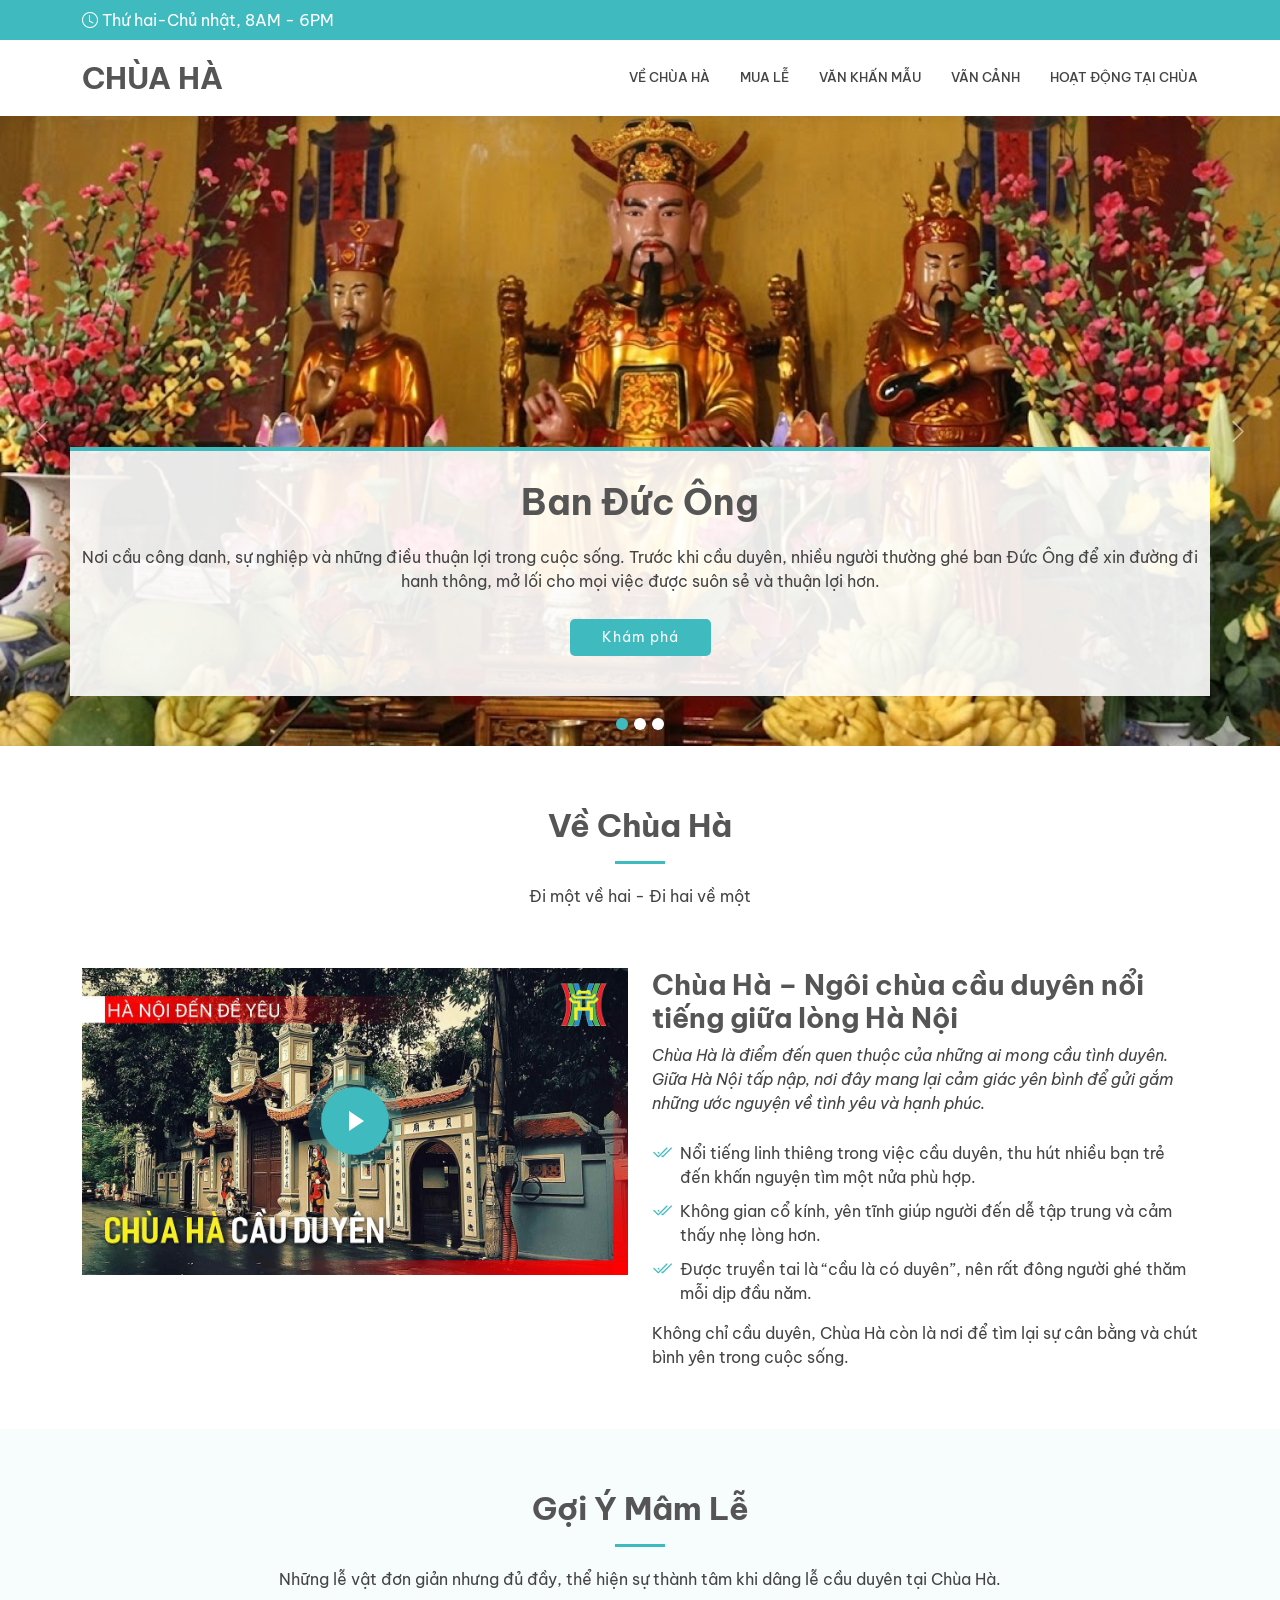
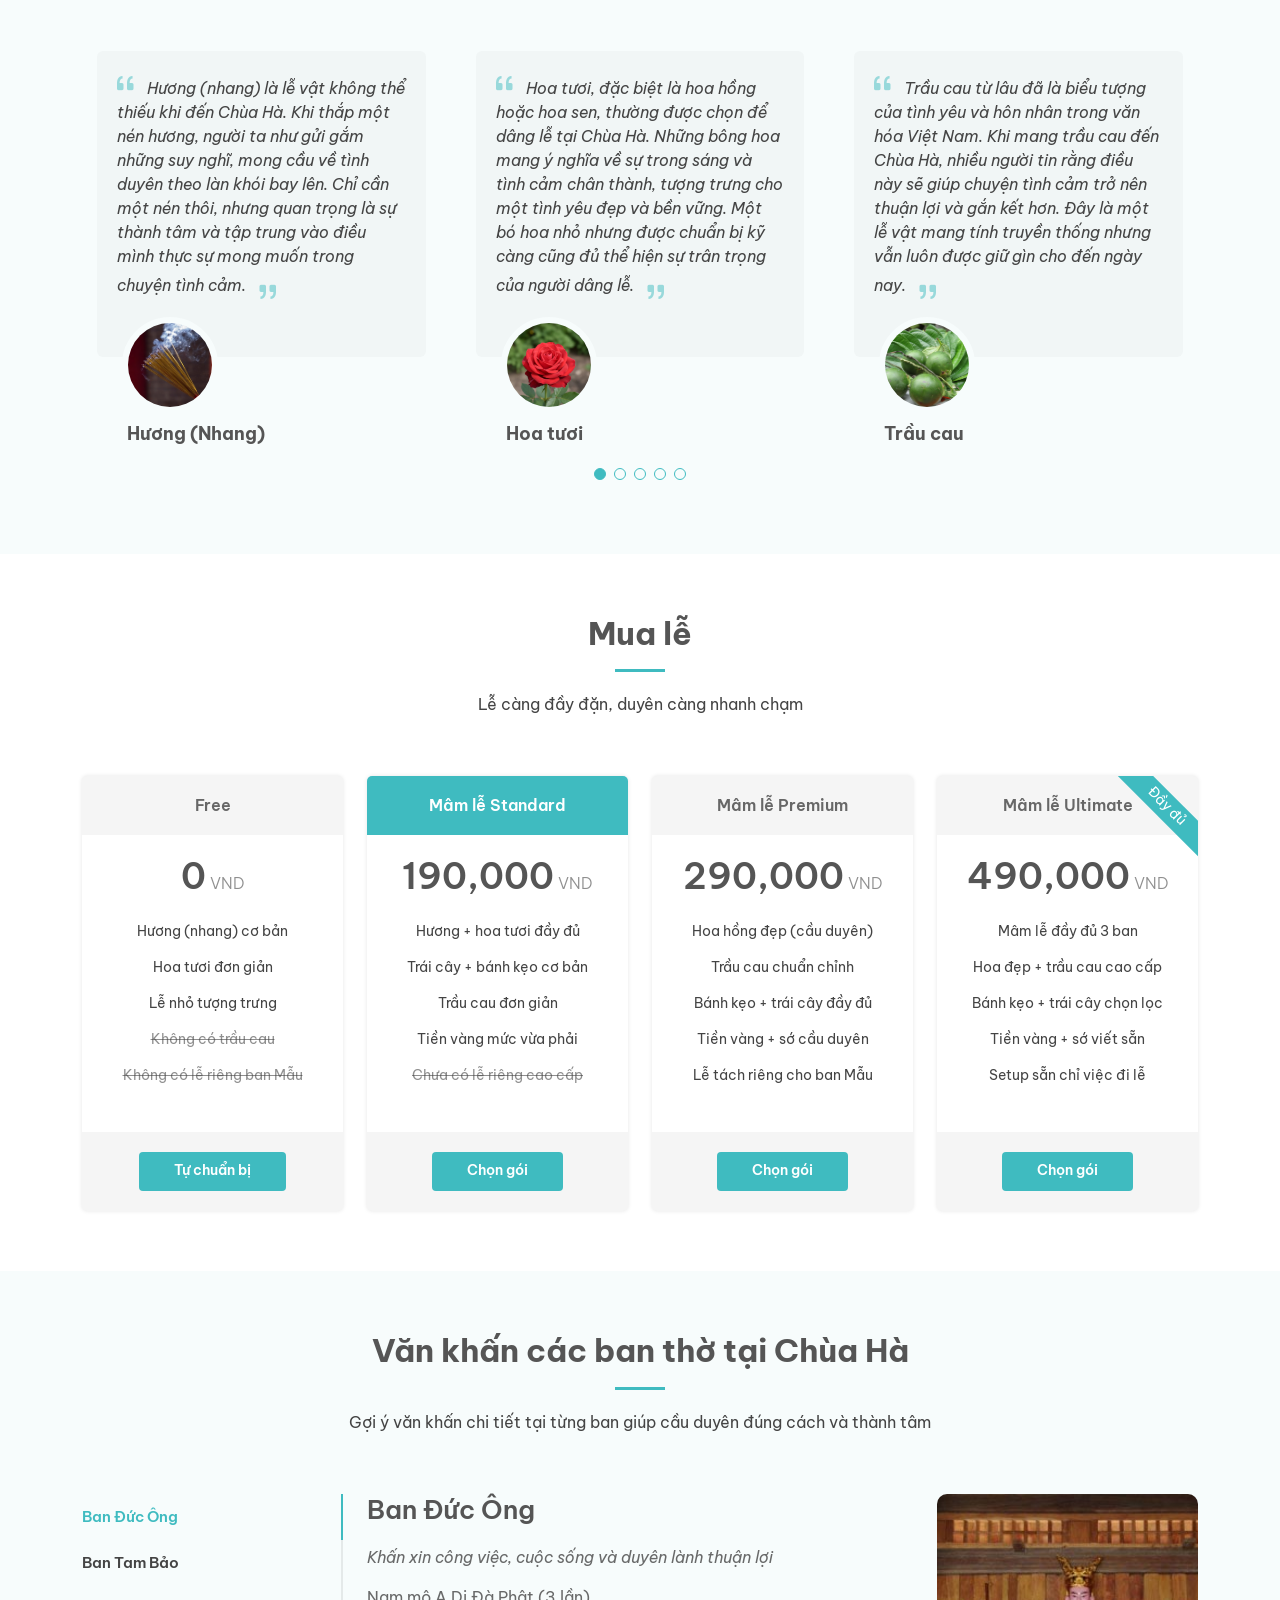
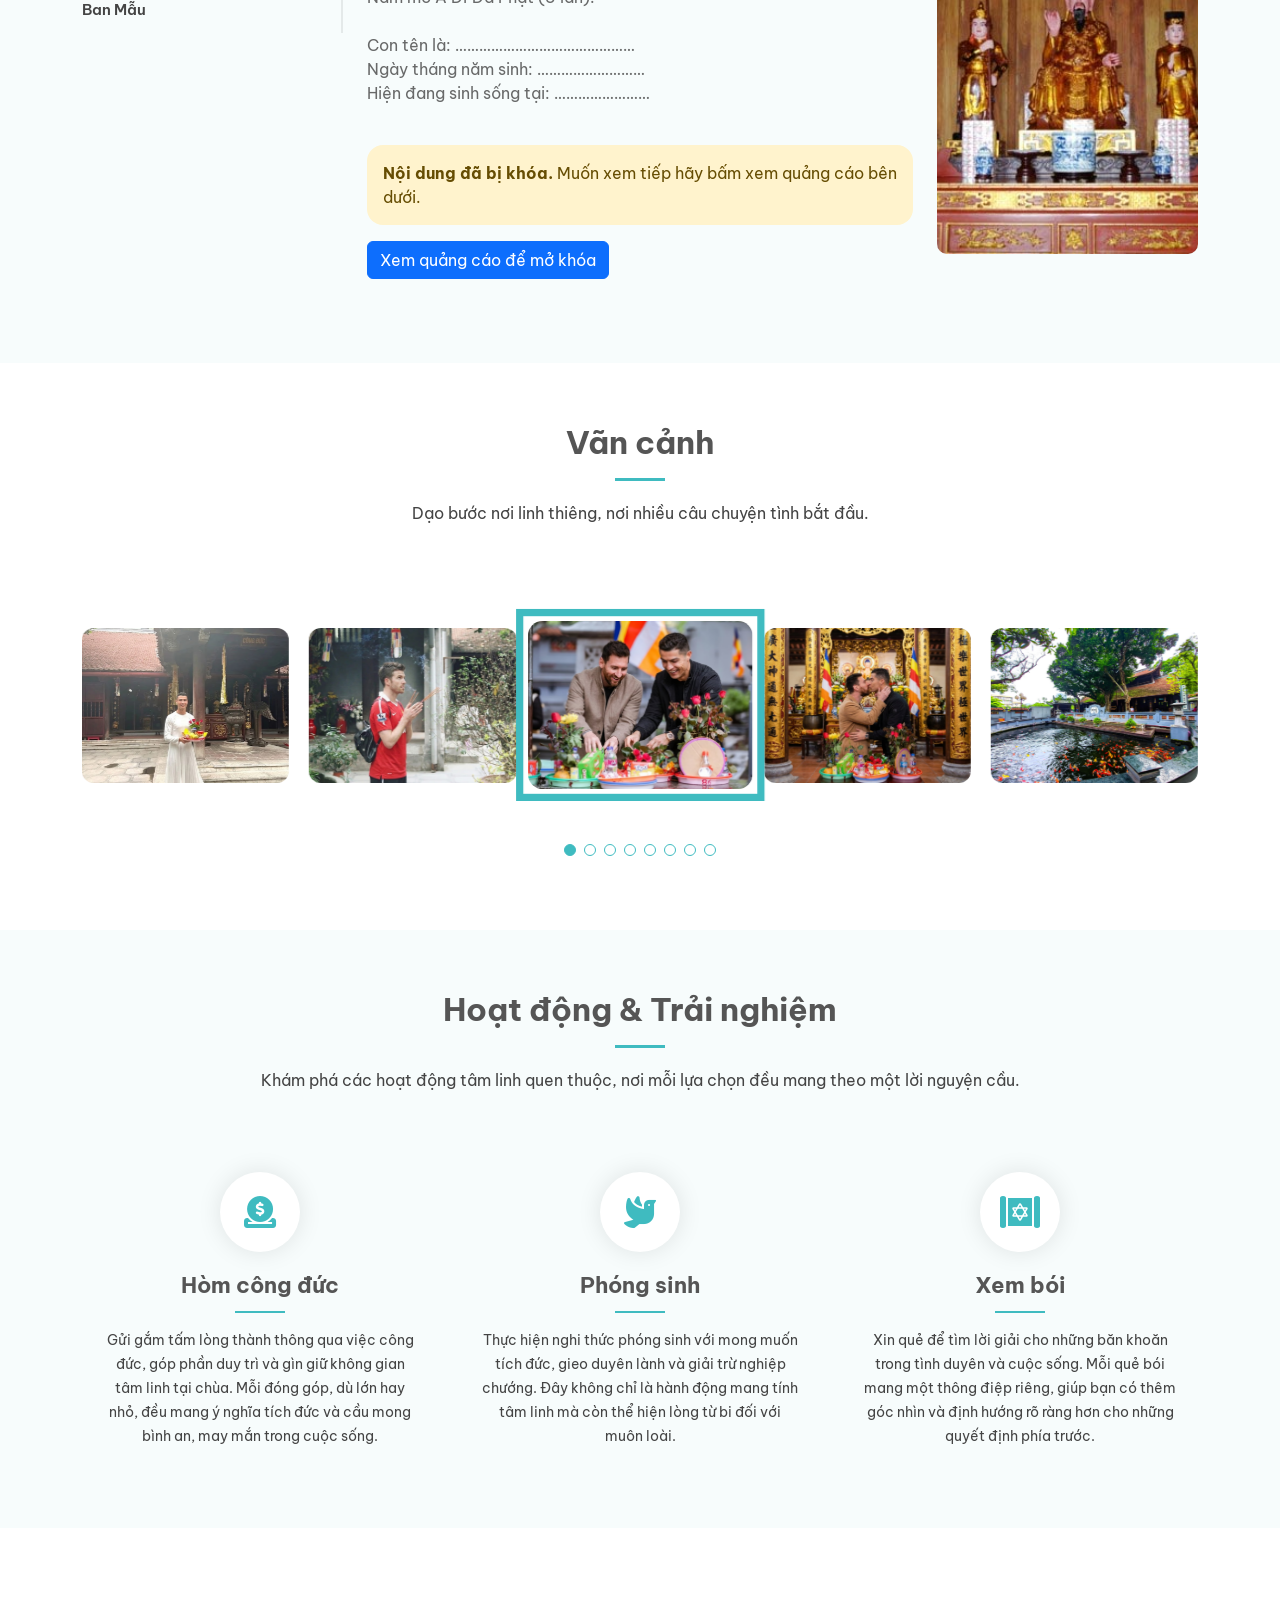
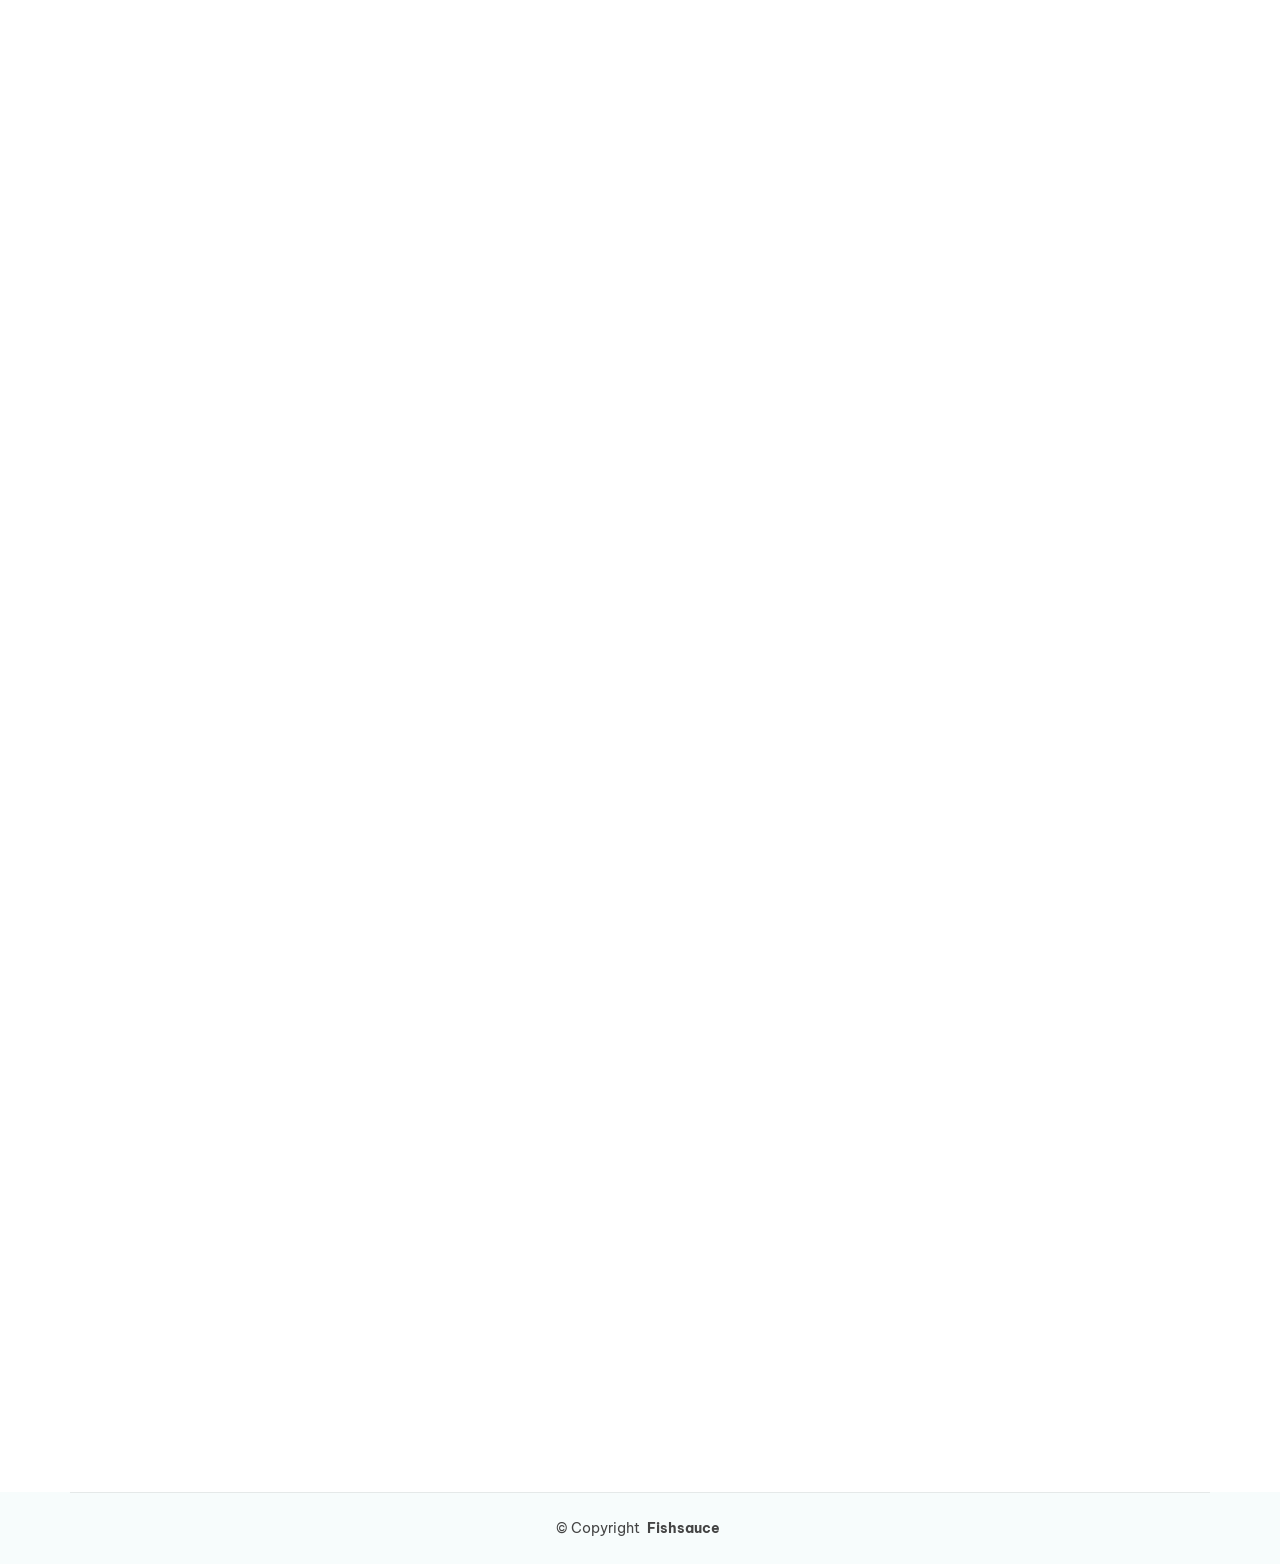
==== pagodas/chua-ha.html @ 92c5b253 "refactor" ====
<!DOCTYPE html>
<html lang="en">

<head>
  <meta charset="utf-8">
  <meta content="width=device-width, initial-scale=1.0" name="viewport">
  <title>Đi lễ chùa Hà</title>
  <meta name="description" content="">
  <meta name="keywords" content="">

  <!-- Favicons -->
  <link href="../assets/img/pagoda.ico" rel="icon">

  <!-- Fonts -->
  <link href="https://fonts.googleapis.com" rel="preconnect">
  <link href="https://fonts.gstatic.com" rel="preconnect" crossorigin>
  <link href="https://fonts.googleapis.com/css2?family=Be+Vietnam+Pro:wght@100;200;300;400;500;600;700;800;900&display=swap" rel="stylesheet">

  <!-- Vendor CSS Files -->
  <link href="assets/vendor/bootstrap/css/bootstrap.min.css" rel="stylesheet">
  <link href="assets/vendor/bootstrap-icons/bootstrap-icons.css" rel="stylesheet">
  <link href="assets/vendor/aos/aos.css" rel="stylesheet">
  <link href="assets/vendor/fontawesome-free/css/all.min.css" rel="stylesheet">
  <link href="assets/vendor/glightbox/css/glightbox.min.css" rel="stylesheet">
  <link href="assets/vendor/swiper/swiper-bundle.min.css" rel="stylesheet">

  <!-- Main CSS File -->
  <link href="assets/css/main.css" rel="stylesheet">
  <link href="assets/css/modal-theme.css" rel="stylesheet">
  <link href="../index/css/loading-button.css" rel="stylesheet">

  <!-- =======================================================
  * Template Name: Medicio
  * Template URL: https://bootstrapmade.com/medicio-free-bootstrap-theme/
  * Updated: Aug 07 2024 with Bootstrap v5.3.3
  * Author: BootstrapMade.com
  * License: https://bootstrapmade.com/license/
  ======================================================== -->
</head>

<body class="index-page">

  <header id="header" class="header sticky-top">

    <div class="topbar d-flex align-items-center">
      <div class="container d-flex justify-content-center justify-content-md-between">
        <div class="d-none d-md-flex align-items-center">
          <i class="bi bi-clock me-1"></i> Thứ hai-Chủ nhật, 8AM - 6PM
        </div>
      </div>
    </div><!-- End Top Bar -->

    <div class="branding d-flex align-items-center">

      <div class="container position-relative d-flex align-items-center justify-content-end">
        <a href="index.html" class="logo d-flex align-items-center me-auto">
          <h1 class="sitename">CHÙA HÀ</h1> 
        </a>

        <nav id="navmenu" class="navmenu">
          <ul>
            <li><a href="#about">Về Chùa Hà</a></li>
            <li><a href="#pricing">Mua lễ</a></li>
            <li><a href="#wish">Văn khấn mẫu</a></li>
            <li><a href="#view">Vãn cảnh</a></li>
            <li><a href="#activity">Hoạt động tại chùa</a></li>
          </ul>
          <i class="mobile-nav-toggle d-xl-none bi bi-list"></i>
        </nav>

      </div>

    </div>

  </header>

  <main class="main">

    <!-- Hero Section -->
    <section id="hero" class="hero section">

      <div id="hero-carousel" class="carousel slide carousel-fade" data-bs-ride="carousel" data-bs-interval="5000">

        <!-- Đức Ông -->
        <div class="carousel-item active">
          <img src="../assets/img/pagodas/index/tho-duc-ong.jpg" alt="Ban Đức Ông">
          <div class="container">
            <h2>Ban Đức Ông</h2>
            <p>Nơi cầu công danh, sự nghiệp và những điều thuận lợi trong cuộc sống. Trước khi cầu duyên, nhiều người thường ghé ban Đức Ông để xin đường đi hanh thông, mở lối cho mọi việc được suôn sẻ và thuận lợi hơn.</p>
            <a href="#about" class="btn-get-started">Khám phá</a>
          </div>
        </div><!-- End Carousel Item -->

        <!-- Tam Bảo -->
        <div class="carousel-item">
          <img src="../assets/img/pagodas/index/tho-tam-bao.jpg" alt="Ban Tam Bảo">
          <div class="container">
            <h2>Ban Tam Bảo</h2>
            <p>Không gian linh thiêng để dâng lễ và cầu bình an. Đây là nơi mỗi người gửi gắm lòng thành, buông bỏ những muộn phiền và tìm lại sự an yên trước khi bước tiếp hành trình cầu duyên.</p>
            <a href="#about" class="btn-get-started">Khám phá</a>
          </div>
        </div><!-- End Carousel Item -->

        <!-- Mẫu -->
        <div class="carousel-item">
          <img src="../assets/img/pagodas/index/tho-thanh-mau.jpg" alt="Ban Thánh Mẫu">
          <div class="container">
            <h2>Ban Mẫu</h2>
            <p>Nơi linh thiêng nhất để cầu tình duyên tại Chùa Hà. Rất nhiều người tìm đến đây với mong muốn gặp được nhân duyên phù hợp, giữ gìn tình cảm bền chặt và sớm tìm được người đồng hành trong cuộc sống.</p>
            <a href="#pricing" class="btn-get-started">Cầu duyên ngay</a>
          </div>
        </div><!-- End Carousel Item -->

        <a class="carousel-control-prev" href="#hero-carousel" role="button" data-bs-slide="prev">
          <span class="carousel-control-prev-icon bi bi-chevron-left" aria-hidden="true"></span>
        </a>

        <a class="carousel-control-next" href="#hero-carousel" role="button" data-bs-slide="next">
          <span class="carousel-control-next-icon bi bi-chevron-right" aria-hidden="true"></span>
        </a>

        <ol class="carousel-indicators"></ol>

      </div>

    </section><!-- /Hero Section -->

    <!-- About Section -->
    <section id="about" class="about section">

      <!-- Section Title -->
      <div class="container section-title" data-aos="fade-up">
        <h2>Về Chùa Hà<br></h2>
        <p>Đi một về hai - Đi hai về một</p>
      </div><!-- End Section Title -->

      <div class="container">

        <div class="row gy-4">
          <div class="col-lg-6 position-relative align-self-start" data-aos="fade-up" data-aos-delay="100">
            <img src="../assets/img/pagodas/chua-ha/chua-ha-about.jpg" class="img-fluid" alt="Chùa Hà cầu duyên">
            <a href="https://www.youtube.com/watch?v=HOrgjq_OmYA" class="glightbox pulsating-play-btn"></a>
          </div>
          <div class="col-lg-6 content" data-aos="fade-up" data-aos-delay="200">
            <h3>Chùa Hà – Ngôi chùa cầu duyên nổi tiếng giữa lòng Hà Nội</h3>
            <p class="fst-italic">
              Chùa Hà là điểm đến quen thuộc của những ai mong cầu tình duyên. Giữa Hà Nội tấp nập, nơi đây mang lại cảm giác yên bình để gửi gắm những ước nguyện về tình yêu và hạnh phúc.
            </p>
            <ul>
              <li><i class="bi bi-check2-all"></i> <span>Nổi tiếng linh thiêng trong việc cầu duyên, thu hút nhiều bạn trẻ đến khấn nguyện tìm một nửa phù hợp.</span></li>
              <li><i class="bi bi-check2-all"></i> <span>Không gian cổ kính, yên tĩnh giúp người đến dễ tập trung và cảm thấy nhẹ lòng hơn.</span></li>
              <li><i class="bi bi-check2-all"></i> <span>Được truyền tai là “cầu là có duyên”, nên rất đông người ghé thăm mỗi dịp đầu năm.</span></li>
            </ul>
            <p>
              Không chỉ cầu duyên, Chùa Hà còn là nơi để tìm lại sự cân bằng và chút bình yên trong cuộc sống.
            </p>
          </div>
        </div>

      </div>

    </section><!-- /About Section -->

    <!-- Suggested Section -->
    <section id="suggested" class="suggested section light-background">

      <!-- Section Title -->
      <div class="container section-title" data-aos="fade-up">
        <h2>Gợi Ý Mâm Lễ</h2>
        <p>Những lễ vật đơn giản nhưng đủ đầy, thể hiện sự thành tâm khi dâng lễ cầu duyên tại Chùa Hà.</p>
      </div><!-- End Section Title -->
      <div class="container" data-aos="fade-up" data-aos-delay="100">

        <div class="swiper init-swiper" data-speed="600" data-delay="5000" data-breakpoints="{ &quot;320&quot;: { &quot;slidesPerView&quot;: 1, &quot;spaceBetween&quot;: 40 }, &quot;1200&quot;: { &quot;slidesPerView&quot;: 3, &quot;spaceBetween&quot;: 40 } }">
          <script type="application/json" class="swiper-config">
            {
              "loop": true,
              "speed": 600,
              "autoplay": {
                "delay": 5000
              },
              "slidesPerView": "auto",
              "pagination": {
                "el": ".swiper-pagination",
                "type": "bullets",
                "clickable": true
              },
              "breakpoints": {
                "320": {
                  "slidesPerView": 1,
                  "spaceBetween": 40
                },
                "1200": {
                  "slidesPerView": 3,
                  "spaceBetween": 20
                }
              }
            }
          </script>
          <div class="swiper-wrapper">

            <div class="swiper-slide">
              <div class="suggested-item">
                <p>
                  <i class="bi bi-quote quote-icon-left"></i>
                  <span>Hương (nhang) là lễ vật không thể thiếu khi đến Chùa Hà. Khi thắp một nén hương, người ta như gửi gắm những suy nghĩ, mong cầu về tình duyên theo làn khói bay lên. Chỉ cần một nén thôi, nhưng quan trọng là sự thành tâm và tập trung vào điều mình thực sự mong muốn trong chuyện tình cảm.</span>
                  <i class="bi bi-quote quote-icon-right"></i>
                </p>
                <img src="../assets/img/pagodas/suggested/huong.jpg" class="suggested-img" alt="Hương nhang">
                <h3>Hương (Nhang)</h3>
              </div>
            </div>

            <div class="swiper-slide">
              <div class="suggested-item">
                <p>
                  <i class="bi bi-quote quote-icon-left"></i>
                  <span>Hoa tươi, đặc biệt là hoa hồng hoặc hoa sen, thường được chọn để dâng lễ tại Chùa Hà. Những bông hoa mang ý nghĩa về sự trong sáng và tình cảm chân thành, tượng trưng cho một tình yêu đẹp và bền vững. Một bó hoa nhỏ nhưng được chuẩn bị kỹ càng cũng đủ thể hiện sự trân trọng của người dâng lễ.</span>
                  <i class="bi bi-quote quote-icon-right"></i>
                </p>
                <img src="../assets/img/pagodas/suggested/hoa-hong.jpg" class="suggested-img" alt="Hoa tươi dâng lễ">
                <h3>Hoa tươi</h3>
              </div>
            </div>

            <div class="swiper-slide">
              <div class="suggested-item">
                <p>
                  <i class="bi bi-quote quote-icon-left"></i>
                  <span>Trầu cau từ lâu đã là biểu tượng của tình yêu và hôn nhân trong văn hóa Việt Nam. Khi mang trầu cau đến Chùa Hà, nhiều người tin rằng điều này sẽ giúp chuyện tình cảm trở nên thuận lợi và gắn kết hơn. Đây là một lễ vật mang tính truyền thống nhưng vẫn luôn được giữ gìn cho đến ngày nay.</span>
                  <i class="bi bi-quote quote-icon-right"></i>
                </p>
                <img src="../assets/img/pagodas/suggested/trau-cau.jpg" class="suggested-img" alt="Trầu cau dâng lễ">
                <h3>Trầu cau</h3>
              </div>
            </div>

            <div class="swiper-slide">
              <div class="suggested-item">
                <p>
                  <i class="bi bi-quote quote-icon-left"></i>
                  <span>Bánh kẹo hoặc lễ ngọt thường được chuẩn bị với ý nghĩa mang lại sự ngọt ngào trong tình yêu. Những món đơn giản như kẹo, bánh nhỏ hay đồ ngọt không chỉ dễ chuẩn bị mà còn thể hiện mong muốn về một mối quan hệ êm đềm, vui vẻ và ít trắc trở hơn trong tương lai.</span>
                  <i class="bi bi-quote quote-icon-right"></i>
                </p>
                <img src="../assets/img/pagodas/suggested/banh-keo.jpg" class="suggested-img" alt="Bánh kẹo dâng lễ">
                <h3>Bánh kẹo</h3>
              </div>
            </div>

            <div class="swiper-slide">
              <div class="suggested-item">
                <p>
                  <i class="bi bi-quote quote-icon-left"></i>
                  <span>Tiền vàng (vàng mã) là lễ vật mang tính nghi thức trong các dịp dâng lễ. Khi dâng tại Chùa Hà, nhiều người tin rằng đây là cách thể hiện sự đầy đủ và chu đáo, giúp lời cầu duyên trở nên trọn vẹn hơn. Tuy không cần quá nhiều, nhưng chuẩn bị một chút vẫn được xem là hợp lý.</span>
                  <i class="bi bi-quote quote-icon-right"></i>
                </p>
                <img src="../assets/img/pagodas/suggested/tien-vang.jpg" class="suggested-img" alt="Tiền vàng dâng lễ">
                <h3>Tiền vàng</h3>
              </div>
            </div>

          </div>
          <div class="swiper-pagination"></div>
        </div>

      </div>

    </section><!-- /Suggested Section -->

    <!-- Pricing Section -->
    <section id="pricing" class="pricing section">

      <!-- Section Title -->
      <div class="container section-title" data-aos="fade-up">
        <h2>Mua lễ</h2>
        <p>Lễ càng đầy đặn, duyên càng nhanh chạm</p>
      </div><!-- End Section Title -->

      <div class="container">

        <div class="row gy-3">

          <!-- Free -->
          <div class="col-xl-3 col-lg-6" data-aos="fade-up" data-aos-delay="100">
            <div class="pricing-item">
              <h3>Free</h3>
              <h4><sup></sup>0<span> VND</span></h4>
              <ul>
                <li>Hương (nhang) cơ bản</li>
                <li>Hoa tươi đơn giản</li>
                <li>Lễ nhỏ tượng trưng</li>
                <li class="na">Không có trầu cau</li>
                <li class="na">Không có lễ riêng ban Mẫu</li>
              </ul>
              <div class="btn-wrap">
                <a href="#" class="btn-buy js-package-btn" data-package="free" data-package-label="Free" data-qr-image="" data-start-link="../pray/pray.html">Tự chuẩn bị</a>
              </div>
            </div>
          </div><!-- End Pricing Item -->

          <!-- Standard -->
          <div class="col-xl-3 col-lg-6" data-aos="fade-up" data-aos-delay="200">
            <div class="pricing-item featured">
              <h3>Mâm lễ Standard</h3>
              <h4><sup></sup>190,000<span> VND</span></h4>
              <ul>
                <li>Hương + hoa tươi đầy đủ</li>
                <li>Trái cây + bánh kẹo cơ bản</li>
                <li>Trầu cau đơn giản</li>
                <li>Tiền vàng mức vừa phải</li>
                <li class="na">Chưa có lễ riêng cao cấp</li>
              </ul>
              <div class="btn-wrap">
                <a href="#" class="btn-buy js-package-btn" data-package="standard" data-package-label="Mâm lễ Standard" data-qr-image="../assets/img/qr/package/standard-package.png" data-start-link="../pray/pray.html">Chọn gói</a>
              </div>
            </div>
          </div><!-- End Pricing Item -->

          <!-- Premium -->
          <div class="col-xl-3 col-lg-6" data-aos="fade-up" data-aos-delay="400">
            <div class="pricing-item">
              <h3>Mâm lễ Premium</h3>
              <h4><sup></sup>290,000<span> VND</span></h4>
              <ul>
                <li>Hoa hồng đẹp (cầu duyên)</li>
                <li>Trầu cau chuẩn chỉnh</li>
                <li>Bánh kẹo + trái cây đầy đủ</li>
                <li>Tiền vàng + sớ cầu duyên</li>
                <li>Lễ tách riêng cho ban Mẫu</li>
              </ul>
              <div class="btn-wrap">
                <a href="#" class="btn-buy js-package-btn" data-package="premium" data-package-label="Mâm lễ Premium" data-qr-image="../assets/img/qr/package/premium-package.png" data-start-link="../pray/pray.html">Chọn gói</a>
              </div>
            </div>
          </div><!-- End Pricing Item -->

          <!-- Ultimate -->
          <div class="col-xl-3 col-lg-6" data-aos="fade-up" data-aos-delay="400">
            <div class="pricing-item">
              <span class="advanced">Đầy đủ</span>
              <h3>Mâm lễ Ultimate</h3>
              <h4><sup></sup>490,000<span> VND</span></h4>
              <ul>
                <li>Mâm lễ đầy đủ 3 ban</li>
                <li>Hoa đẹp + trầu cau cao cấp</li>
                <li>Bánh kẹo + trái cây chọn lọc</li>
                <li>Tiền vàng + sớ viết sẵn</li>
                <li>Setup sẵn chỉ việc đi lễ</li>
              </ul>
              <div class="btn-wrap">
                <a href="#" class="btn-buy js-package-btn" data-package="ultimate" data-package-label="Mâm lễ Ultimate" data-qr-image="../assets/img/qr/package/ultimate-package.png" data-start-link="../pray/pray.html">Chọn gói</a>
              </div>
            </div>
          </div><!-- End Pricing Item -->

        </div>

      </div>

    </section><!-- /Pricing Section -->

    <!-- Wish Section -->
    <section id="wish" class="wish section light-background">

    <div class="container section-title" data-aos="fade-up">
      <h2>Văn khấn các ban thờ tại Chùa Hà</h2>
      <p>Gợi ý văn khấn chi tiết tại từng ban giúp cầu duyên đúng cách và thành tâm</p>
    </div>
    <div class="container" data-aos="fade-up" data-aos-delay="100">

      <div class="row">
        <div class="col-lg-3">
          <ul class="nav wish-nav flex-column">
            <li class="nav-item">
              <a class="nav-link active show" data-bs-toggle="tab" href="#tabs-tab-2">Ban Đức Ông</a>
            </li>
            <li class="nav-item">
              <a class="nav-link" data-bs-toggle="tab" href="#tabs-tab-1">Ban Tam Bảo</a>
            </li>
            <li class="nav-item">
              <a class="nav-link" data-bs-toggle="tab" href="#tabs-tab-3">Ban Mẫu</a>
            </li>
          </ul>
        </div>

        <div class="col-lg-9 mt-4 mt-lg-0">
          <div class="tab-content">

            <!-- Ban Tam Bảo -->
            <div class="tab-pane" id="tabs-tab-1">
              <div class="row">
                <div class="col-lg-8 details order-2 order-lg-1">
                  <h3>Ban Tam Bảo (Ban Phật)</h3>
                  <p class="fst-italic">Khấn cầu bình an, thanh tịnh trước khi cầu duyên</p>
                  <p>
                    Nam mô A Di Đà Phật (3 lần).<br><br>
                    Con tên là: ………………………………………<br>
                    Ngày tháng năm sinh: ………………………<br>
                    Hiện đang sinh sống tại: ……………………<br><br>
                  </p>

                  <div id="wish-lock-alert-tam-bao" class="alert alert-warning border-0 rounded-4 mb-3">
                    <strong>Nội dung đã bị khóa.</strong> Muốn xem tiếp hãy bấm xem quảng cáo bên dưới.
                  </div>

                  <button type="button" class="btn btn-primary mb-4 js-wish-ad-btn" data-wish-target="wish-content-tam-bao" data-wish-video="../assets/ads/ad-tam-bao.mp4">
                    Xem quảng cáo để mở khóa
                  </button>

                  <div id="wish-content-tam-bao" class="d-none">
                    <p>
                    Hôm nay con đến trước cửa Phật, thành tâm dâng hương hoa lễ vật, cúi xin chư Phật mười phương,
                    chư vị Bồ Tát chứng giám lòng thành. Con xin được sám hối những lỗi lầm trong quá khứ,
                    những điều chưa đúng trong suy nghĩ và hành động.<br><br>

                    Cúi xin các Ngài phù hộ độ trì cho con và gia đình được bình an, mạnh khỏe,
                    tâm trí an yên, cuộc sống thuận hòa. Xin cho con buông bỏ được những muộn phiền,
                    giữ được tâm sáng, lòng thiện để đón nhận những điều tốt đẹp trong cuộc sống và nhân duyên.
                  </p>
                  </div>
                </div>
                <div class="col-lg-4 text-center order-1 order-lg-2">
                  <img src="../assets/img/pagodas/chua-ha/department/ban-tam-bao.jpg" alt="Ban Tam Bảo" class="img-fluid">
                </div>
              </div>
            </div>

            <!-- Ban Đức Ông -->
            <div class="tab-pane active show" id="tabs-tab-2">
              <div class="row">
                <div class="col-lg-8 details order-2 order-lg-1">
                  <h3>Ban Đức Ông</h3>
                  <p class="fst-italic">Khấn xin công việc, cuộc sống và duyên lành thuận lợi</p>
                  <p>
                    Nam mô A Di Đà Phật (3 lần).<br><br>
                    Con tên là: ………………………………………<br>
                    Ngày tháng năm sinh: ………………………<br>
                    Hiện đang sinh sống tại: ……………………<br><br>
                  </p>

                  <div id="wish-lock-alert-duc-ong" class="alert alert-warning border-0 rounded-4 mb-3">
                    <strong>Nội dung đã bị khóa.</strong> Muốn xem tiếp hãy bấm xem quảng cáo bên dưới.
                  </div>

                  <button type="button" class="btn btn-primary mb-4 js-wish-ad-btn" data-wish-target="wish-content-duc-ong" data-wish-video="../assets/ads/ad-duc-ong.mp4">
                    Xem quảng cáo để mở khóa
                  </button>

                  <div id="wish-content-duc-ong" class="d-none">
                    <p>
                    Hôm nay con thành tâm dâng lễ trước Đức Ông và chư vị hộ pháp,
                    kính xin các Ngài chứng giám. Con cúi xin được phù hộ độ trì cho công việc hanh thông,
                    cuộc sống ổn định, mọi việc được thuận buồm xuôi gió.<br><br>

                    Nếu con còn gặp những trắc trở trong đường đời và tình cảm,
                    cúi xin các Ngài soi đường chỉ lối, giúp con gặp được những người tốt,
                    những mối nhân duyên lành, tránh xa điều xấu, để cuộc sống và tình duyên được suôn sẻ hơn.
                  </p>
                  </div>
                </div>
                <div class="col-lg-4 text-center order-1 order-lg-2">
                  <img src="../assets/img/pagodas/chua-ha/department/ban-duc-ong.jpg" alt="Ban Đức Ông" class="img-fluid">
                </div>
              </div>
            </div>

            <!-- Ban Mẫu -->
            <div class="tab-pane" id="tabs-tab-3">
              <div class="row">
                <div class="col-lg-8 details order-2 order-lg-1">
                  <h3>Ban Mẫu (Cầu duyên)</h3>
                  <p class="fst-italic">Nơi cầu tình duyên linh thiêng nhất tại Chùa Hà</p>
                  <p>
                    Nam mô A Di Đà Phật (3 lần).<br><br>
                    Con tên là: ………………………………………<br>
                    Ngày tháng năm sinh: ………………………<br>
                    Hiện đang sinh sống tại: ……………………<br><br>
                  </p>

                  <div id="wish-lock-alert-thanh-mau" class="alert alert-warning border-0 rounded-4 mb-3">
                    <strong>Nội dung đã bị khóa.</strong> Muốn xem tiếp hãy bấm xem quảng cáo bên dưới.
                  </div>

                  <button type="button" class="btn btn-primary mb-4 js-wish-ad-btn" data-wish-target="wish-content-thanh-mau" data-wish-video="../assets/ads/ad-thanh-mau.mp4">
                    Xem quảng cáo để mở khóa
                  </button>

                  <div id="wish-content-thanh-mau" class="d-none">
                    <p>
                    Hôm nay con đến trước ban Thánh Mẫu, thành tâm dâng lễ,
                    cúi xin các Ngài chứng giám lòng thành của con. Con cầu xin cho đường tình duyên của con được thuận lợi.<br><br>

                    Nếu con chưa gặp được người phù hợp, xin cho con sớm gặp được người có thể đồng hành,
                    yêu thương và thấu hiểu nhau. Nếu con đã có người trong lòng,
                    xin cho tình cảm được bền chặt, tránh những hiểu lầm và thử thách không đáng có.<br><br>

                    Con xin hứa sẽ sống chân thành, biết trân trọng tình cảm,
                    và giữ gìn những gì mình có. Cúi xin Thánh Mẫu phù hộ độ trì cho con đạt được ước nguyện.<br><br>

                    Nam mô A Di Đà Phật (3 lần).
                  </p>
                  </div>
                </div>
                <div class="col-lg-4 text-center order-1 order-lg-2">
                  <img src="../assets/img/pagodas/chua-ha/department/ban-thanh-mau.jpg" alt="Ban Thánh Mẫu" class="img-fluid">
                </div>
              </div>
            </div>

          </div>
        </div>
      </div>

    </div>

    </section><!-- /Wish Section -->

    <!-- View Section -->
    <section id="view" class="view section">

      <!-- Section Title -->
      <div class="container section-title" data-aos="fade-up">
        <h2>Vãn cảnh</h2>
        <p>Dạo bước nơi linh thiêng, nơi nhiều câu chuyện tình bắt đầu.</p>
      </div><!-- End Section Title -->

      <div class="container" data-aos="fade-up" data-aos-delay="100">

        <div class="swiper init-swiper">
          <script type="application/json" class="swiper-config">
            {
              "loop": true,
              "speed": 600,
              "autoplay": {
                "delay": 5000
              },
              "slidesPerView": "auto",
              "centeredSlides": true,
              "pagination": {
                "el": ".swiper-pagination",
                "type": "bullets",
                "clickable": true
              },
              "breakpoints": {
                "320": {
                  "slidesPerView": 1,
                  "spaceBetween": 0
                },
                "768": {
                  "slidesPerView": 3,
                  "spaceBetween": 20
                },
                "1200": {
                  "slidesPerView": 5,
                  "spaceBetween": 20
                }
              }
            }
          </script>
          <div class="swiper-wrapper align-items-center">
            <div class="swiper-slide"><a class="glightbox" data-gallery="images-gallery" href="../assets/img/pagodas/chua-ha/view/view-1.jpg"><img src="../assets/img/pagodas/chua-ha/view/view-1.jpg" class="img-fluid" alt="Vãn cảnh Chùa Hà 1"></a></div>
            <div class="swiper-slide"><a class="glightbox" data-gallery="images-gallery" href="../assets/img/pagodas/chua-ha/view/view-2.jpg"><img src="../assets/img/pagodas/chua-ha/view/view-2.jpg" class="img-fluid" alt="Vãn cảnh Chùa Hà 2"></a></div>
            <div class="swiper-slide"><a class="glightbox" data-gallery="images-gallery" href="../assets/img/pagodas/chua-ha/view/view-3.jpg"><img src="../assets/img/pagodas/chua-ha/view/view-3.jpg" class="img-fluid" alt="Vãn cảnh Chùa Hà 3"></a></div>
            <div class="swiper-slide"><a class="glightbox" data-gallery="images-gallery" href="../assets/img/pagodas/chua-ha/view/view-4.jpg"><img src="../assets/img/pagodas/chua-ha/view/view-4.jpg" class="img-fluid" alt="Vãn cảnh Chùa Hà 4"></a></div>
            <div class="swiper-slide"><a class="glightbox" data-gallery="images-gallery" href="../assets/img/pagodas/chua-ha/view/view-5.jpg"><img src="../assets/img/pagodas/chua-ha/view/view-5.jpg" class="img-fluid" alt="Vãn cảnh Chùa Hà 5"></a></div>
            <div class="swiper-slide"><a class="glightbox" data-gallery="images-gallery" href="../assets/img/pagodas/chua-ha/view/view-6.jpg"><img src="../assets/img/pagodas/chua-ha/view/view-6.jpg" class="img-fluid" alt="Vãn cảnh Chùa Hà 6"></a></div>
            <div class="swiper-slide"><a class="glightbox" data-gallery="images-gallery" href="../assets/img/pagodas/chua-ha/view/view-7.jpg"><img src="../assets/img/pagodas/chua-ha/view/view-7.jpg" class="img-fluid" alt="Vãn cảnh Chùa Hà 7"></a></div>
            <div class="swiper-slide"><a class="glightbox" data-gallery="images-gallery" href="../assets/img/pagodas/chua-ha/view/view-8.jpg"><img src="../assets/img/pagodas/chua-ha/view/view-8.jpg" class="img-fluid" alt="Vãn cảnh Chùa Hà 8"></a></div>
          </div>
          <div class="swiper-pagination"></div>
        </div>

      </div>

    </section> <!-- /View Section -->

    <!-- Activity Section -->
    <section id="activity" class="activity section light-background">

      <!-- Section Title -->
      <div class="container section-title" data-aos="fade-up">
        <h2>Hoạt động & Trải nghiệm</h2>
        <p>Khám phá các hoạt động tâm linh quen thuộc, nơi mỗi lựa chọn đều mang theo một lời nguyện cầu.</p>
      </div><!-- End Section Title -->

      <div class="container">
        <div class="row gy-4">
          <div class="col-lg-4 col-md-6" data-aos="fade-up" data-aos-delay="100">
            <div class="service-item  position-relative">
              <div class="icon">
                <i class="fa-solid fa-donate"></i>
              </div>
              <a href="#" class="stretched-link" onclick="openDonationModal(); return false;">
                <h3>Hòm công đức</h3>
              </a>
              <p>Gửi gắm tấm lòng thành thông qua việc công đức, góp phần duy trì và gìn giữ không gian tâm linh tại chùa. Mỗi đóng góp, dù lớn hay nhỏ, đều mang ý nghĩa tích đức và cầu mong bình an, may mắn trong cuộc sống.</p>
            </div>
          </div><!-- End Service Item -->

          <div class="col-lg-4 col-md-6" data-aos="fade-up" data-aos-delay="200">
            <div class="service-item position-relative">
              <div class="icon">
                <i class="fa-solid fa-dove"></i>
              </div>
              <a href="#" class="stretched-link" onclick="openRescueModal(); return false;">
                <h3>Phóng sinh</h3>
              </a>
              <p>Thực hiện nghi thức phóng sinh với mong muốn tích đức, gieo duyên lành và giải trừ nghiệp chướng. Đây không chỉ là hành động mang tính tâm linh mà còn thể hiện lòng từ bi đối với muôn loài.</p>
            </div>
          </div><!-- End Service Item -->

          <div class="col-lg-4 col-md-6" data-aos="fade-up" data-aos-delay="300">
            <div class="service-item position-relative">
              <div class="icon">
                <i class="fa-solid fa-scroll-torah"></i>
              </div>
              <a href="#" class="stretched-link" onclick="openFortuneModal(); return false;">
                <h3>Xem bói</h3>
              </a>
              <p>Xin quẻ để tìm lời giải cho những băn khoăn trong tình duyên và cuộc sống. Mỗi quẻ bói mang một thông điệp riêng, giúp bạn có thêm góc nhìn và định hướng rõ ràng hơn cho những quyết định phía trước.</p>
            </div>
          </div><!-- End Service Item -->

        </div>

      </div>

    </section><!-- /Activity Section -->

    <!-- Faq Section -->
    <section id="faq" class="faq section">

      <!-- Section Title -->
      <div class="container section-title" data-aos="fade-up">
        <h2>Câu hỏi thường gặp</h2>
        <p>Những thắc mắc phổ biến khi đi Chùa Hà cầu duyên lần đầu</p>
      </div><!-- End Section Title -->

      <div class="container">

        <div class="row justify-content-center">

          <div class="col-lg-10" data-aos="fade-up" data-aos-delay="100">

            <div class="faq-container">

              <div class="faq-item">
                <h3>Đi Chùa Hà cầu duyên có thật sự linh không?</h3>
                <div class="faq-content">
                  <p>Chùa Hà từ lâu được biết đến là nơi cầu duyên linh thiêng tại Hà Nội. Nhiều người tin rằng nếu thành tâm khấn nguyện thì sẽ sớm gặp được nhân duyên phù hợp. Tuy nhiên, điều quan trọng vẫn là sự chân thành và cách bạn trân trọng các mối quan hệ trong cuộc sống.</p>
                </div>
                <i class="faq-toggle bi bi-chevron-right"></i>
              </div>

              <div class="faq-item">
                <h3>Đi Chùa Hà cần chuẩn bị lễ gì?</h3>
                <div class="faq-content">
                  <p>Lễ vật sẽ khác nhau theo từng ban. Ban Tam Bảo dùng lễ chay như hương, hoa, trái cây. Ban Đức Ông có thể dâng lễ mặn như xôi, giò. Riêng ban Mẫu – nơi cầu duyên chính – thường chuẩn bị hoa hồng, trầu cau, bánh kẹo và tiền vàng.</p>
                </div>
                <i class="faq-toggle bi bi-chevron-right"></i>
              </div>

              <div class="faq-item">
                <h3>Nên đi Chùa Hà vào thời điểm nào?</h3>
                <div class="faq-content">
                  <p>Chùa Hà đông nhất vào đầu năm, đặc biệt là sau Tết. Tuy nhiên, bạn có thể đi bất kỳ thời điểm nào trong năm. Nếu muốn không gian yên tĩnh hơn, nên tránh cuối tuần hoặc giờ cao điểm.</p>
                </div>
                <i class="faq-toggle bi bi-chevron-right"></i>
              </div>

              <div class="faq-item">
                <h3>Có cần chuẩn bị bài khấn trước không?</h3>
                <div class="faq-content">
                  <p>Không bắt buộc phải thuộc bài khấn sẵn, nhưng nên chuẩn bị trước để tránh lúng túng. Bạn có thể khấn theo văn mẫu hoặc nói bằng lời của mình, miễn là rõ ràng và thành tâm.</p>
                </div>
                <i class="faq-toggle bi bi-chevron-right"></i>
              </div>

              <div class="faq-item">
                <h3>Cầu duyên xong bao lâu thì có người yêu?</h3>
                <div class="faq-content">
                  <p>Không có mốc thời gian cụ thể. Có người gặp duyên rất nhanh, nhưng cũng có người cần thời gian. Việc cầu duyên mang yếu tố tâm linh, còn lại phụ thuộc vào việc bạn mở lòng và chủ động trong cuộc sống.</p>
                </div>
                <i class="faq-toggle bi bi-chevron-right"></i>
              </div>

              <div class="faq-item">
                <h3>Đi một mình cầu duyên có được không?</h3>
                <div class="faq-content">
                  <p>Hoàn toàn được. Nhiều người còn chọn đi một mình để tập trung hơn khi khấn nguyện. Điều quan trọng không phải đi cùng ai mà là sự thành tâm của bạn.</p>
                </div>
                <i class="faq-toggle bi bi-chevron-right"></i>
              </div>

            </div>

          </div><!-- End Faq Column-->

        </div>

      </div>

    </section><!-- /Faq Section -->

    <!-- Map Section -->
    <section id="map" class="map section">

      <!-- Section Title -->
      <div class="container section-title" data-aos="fade-up">
        <h2>Vị trí</h2>
        <p>Nếu có dịp, bạn có thể đến thăm Chùa Hà tại địa chỉ:</p>
      </div><!-- End Section Title -->

      <div class="mb-5" data-aos="fade-up" data-aos-delay="200">
        <iframe src="https://www.google.com/maps/embed?pb=!1m18!1m12!1m3!1d3384.4750340818237!2d105.79232467482187!3d21.036994880614383!2m3!1f0!2f0!3f0!3m2!1i1024!2i768!4f13.1!3m3!1m2!1s0x3135ab381498a315%3A0xc447f629650f19cd!2zQ2jDuWEgSMOg!5e1!3m2!1sen!2s!4v1775765026932!5m2!1sen!2s" class="w-100" width="100%" height="450" style="border:0;" allowfullscreen="" loading="lazy" referrerpolicy="no-referrer-when-downgrade"></iframe>
      </div><!-- End Google Maps -->

    </section><!-- /Map Section -->

    <!-- Modals will be loaded here -->
    <div id="modals-container"></div>

  </main>

  <footer id="footer" class="footer light-background">

    <div class="container copyright text-center mt-4">
      <p>© <span>Copyright</span> <strong class="px-1 sitename">Fishsauce</strong>
    </div>

  </footer>

  <!-- Scroll Top -->
  <button id="scroll-top" class="gh-scroll-top-btn scroll-top" type="button" title="Scroll to top button" aria-label="Scroll to top button">
    <svg class="gh-scroll-top-arrow" xmlns="http://www.w3.org/2000/svg" width="32" height="32" viewBox="0 0 32 32" fill="none">
      <path d="M9.59998 19.2L16 12.8L22.4 19.2" stroke="#1D1D1F" stroke-width="2" stroke-linecap="round" stroke-linejoin="round"></path>
    </svg>
    <svg class="gh-scroll-top-progress" width="100%" height="100%" viewBox="-1 -1 102 102">
      <path d="M50,1 a49,49 0 0,1 0,98 a49,49 0 0,1 0,-98"></path>
    </svg>
  </button>

  <!-- Preloader -->
  <div id="preloader"></div>

  <!-- Vendor JS Files -->
  <script src="assets/vendor/bootstrap/js/bootstrap.bundle.min.js"></script>
  <script src="assets/vendor/aos/aos.js"></script>
  <script src="assets/vendor/glightbox/js/glightbox.min.js"></script>
  <script src="assets/vendor/purecounter/purecounter_vanilla.js"></script>
  <script src="assets/vendor/swiper/swiper-bundle.min.js"></script>

  <!-- Custom JS Files -->
  <script src="assets/js/query.js"></script>
  <script src="assets/js/activity.js"></script>

  <!-- Load Modals -->
  <script>
    document.addEventListener('DOMContentLoaded', function() {
      const modalsToLoad = [
        'components/modal-donation.html',
        'components/modal-rescue.html',
        'components/modal-fortune.html',
        'components/modal-package-qr.html',
        'components/modal-package-success.html',
        'components/modal-wish-ad.html'
      ];

      const container = document.getElementById('modals-container');
      let loadedCount = 0;

      modalsToLoad.forEach(modalPath => {
        fetch(modalPath)
          .then(response => response.text())
          .then(data => {
            const tempDiv = document.createElement('div');
            tempDiv.innerHTML = data;
            Array.from(tempDiv.children).forEach(child => {
              container.appendChild(child);
            });
            loadedCount++;
            
            if (loadedCount === modalsToLoad.length) {
              console.log('All modals loaded successfully');
                if (typeof initializeRescueAnimals === 'function') {
                  initializeRescueAnimals();
                }
            }
          })
          .catch(error => console.error('Error loading modal:', modalPath, error));
      });
    });
  </script>

  <!-- Main JS File -->
  <script src="assets/js/main.js"></script>

</body>

</html>
---- pagodas/assets/css/main.css ----
/**
* Template Name: Medicio
* Template URL: https://bootstrapmade.com/medicio-free-bootstrap-theme/
* Updated: Aug 07 2024 with Bootstrap v5.3.3
* Author: BootstrapMade.com
* License: https://bootstrapmade.com/license/
*/

/*--------------------------------------------------------------
# Font & Color Variables
# Help: https://bootstrapmade.com/color-system/
--------------------------------------------------------------*/
/* Fonts */
:root {
  --default-font: "Be Vietnam Pro", sans-serif;
  --heading-font: "Be Vietnam Pro", sans-serif;
  --nav-font: "Be Vietnam Pro", sans-serif;
}

/* Global Colors - The following color variables are used throughout the website. Updating them here will change the color scheme of the entire website */
:root { 
  --background-color: #ffffff; /* Background color for the entire website, including individual sections */
  --default-color: #444444; /* Default color used for the majority of the text content across the entire website */
  --heading-color: #555555; /* Color for headings, subheadings and title throughout the website */
  --accent-color: #3fbbc0; /* Accent color that represents your brand on the website. It's used for buttons, links, and other elements that need to stand out */
  --surface-color: #ffffff; /* The surface color is used as a background of boxed elements within sections, such as cards, icon boxes, or other elements that require a visual separation from the global background. */
  --contrast-color: #ffffff; /* Contrast color for text, ensuring readability against backgrounds of accent, heading, or default colors. */
}

/* Nav Menu Colors - The following color variables are used specifically for the navigation menu. They are separate from the global colors to allow for more customization options */
:root {
  --nav-color: #444444;  /* The default color of the main navmenu links */
  --nav-hover-color: #3fbbc0; /* Applied to main navmenu links when they are hovered over or active */
  --nav-mobile-background-color: #ffffff; /* Used as the background color for mobile navigation menu */
  --nav-dropdown-background-color: #ffffff; /* Used as the background color for dropdown items that appear when hovering over primary navigation items */
  --nav-dropdown-color: #444444; /* Used for navigation links of the dropdown items in the navigation menu. */
  --nav-dropdown-hover-color: #3fbbc0; /* Similar to --nav-hover-color, this color is applied to dropdown navigation links when they are hovered over. */
}

/* Color Presets - These classes override global colors when applied to any section or element, providing reuse of the sam color scheme. */

.light-background {
  --background-color: #f7fcfc;
  --surface-color: #ffffff;
}

/* Smooth scroll */
:root {
  scroll-behavior: smooth;
}

/*--------------------------------------------------------------
# General Styling & Shared Classes
--------------------------------------------------------------*/
body {
  color: var(--default-color);
  background-color: var(--background-color);
  font-family: var(--default-font);
}

a {
  color: var(--accent-color);
  text-decoration: none;
  transition: 0.3s;
}

a:hover {
  color: color-mix(in srgb, var(--accent-color), transparent 25%);
  text-decoration: none;
}

h1,
h2,
h3,
h4,
h5,
h6 {
  color: var(--heading-color);
  font-family: var(--heading-font);
}

/* Pulsating Play Button
------------------------------*/
.pulsating-play-btn {
  width: 94px;
  height: 94px;
  background: radial-gradient(var(--accent-color) 50%, color-mix(in srgb, var(--accent-color), transparent 75%) 52%);
  border-radius: 50%;
  display: block;
  position: relative;
  overflow: hidden;
}

.pulsating-play-btn:before {
  content: "";
  position: absolute;
  width: 120px;
  height: 120px;
  animation-delay: 0s;
  animation: pulsate-play-btn 2s;
  animation-direction: forwards;
  animation-iteration-count: infinite;
  animation-timing-function: steps;
  opacity: 1;
  border-radius: 50%;
  border: 5px solid color-mix(in srgb, var(--accent-color), transparent 30%);
  top: -15%;
  left: -15%;
  background: rgba(198, 16, 0, 0);
}

.pulsating-play-btn:after {
  content: "";
  position: absolute;
  left: 50%;
  top: 50%;
  transform: translateX(-40%) translateY(-50%);
  width: 0;
  height: 0;
  border-top: 10px solid transparent;
  border-bottom: 10px solid transparent;
  border-left: 15px solid #fff;
  z-index: 100;
  transition: all 400ms cubic-bezier(0.55, 0.055, 0.675, 0.19);
}

.pulsating-play-btn:hover:before {
  content: "";
  position: absolute;
  left: 50%;
  top: 50%;
  transform: translateX(-40%) translateY(-50%);
  width: 0;
  height: 0;
  border: none;
  border-top: 10px solid transparent;
  border-bottom: 10px solid transparent;
  border-left: 15px solid #fff;
  z-index: 200;
  animation: none;
  border-radius: 0;
}

.pulsating-play-btn:hover:after {
  border-left: 15px solid var(--accent-color);
  transform: scale(20);
}

@keyframes pulsate-play-btn {
  0% {
    transform: scale(0.6, 0.6);
    opacity: 1;
  }

  100% {
    transform: scale(1, 1);
    opacity: 0;
  }
}

/*--------------------------------------------------------------
# Global Header
--------------------------------------------------------------*/
.header {
  color: var(--default-color);
  background-color: var(--background-color);
  transition: all 0.5s;
  z-index: 997;
  box-shadow: 0px 0 18px rgba(0, 0, 0, 0.1);
}

.header .topbar {
  background-color: var(--accent-color);
  color: var(--contrast-color);
  height: 40px;
  padding: 0;
  transition: all 0.5s;
}

.header .branding {
  min-height: 60px;
  padding: 10px 0;
}

.header .logo {
  line-height: 1;
}

.header .logo img {
  max-height: 36px;
  margin-right: 8px;
}

.header .logo h1 {
  font-size: 30px;
  margin: 0;
  font-weight: 700;
  color: var(--heading-color);
}

/*--------------------------------------------------------------
# Navigation Menu
--------------------------------------------------------------*/
/* Navmenu - Desktop */
@media (min-width: 1200px) {
  .navmenu {
    padding: 0;
  }

  .navmenu ul {
    margin: 0;
    padding: 0;
    display: flex;
    list-style: none;
    align-items: center;
  }

  .navmenu li {
    position: relative;
  }

  .navmenu a,
  .navmenu a:focus {
    color: var(--nav-color);
    padding: 18px 15px;
    font-size: 13px;
    font-family: var(--nav-font);
    font-weight: 500;
    text-transform: uppercase;
    display: flex;
    align-items: center;
    justify-content: space-between;
    white-space: nowrap;
    transition: 0.3s;
  }

  .navmenu li:last-child a {
    padding-right: 0;
  }

  .navmenu li:hover>a,
  .navmenu .active,
  .navmenu .active:focus {
    color: var(--nav-hover-color);
  }

}

/* Navmenu - Mobile */
@media (max-width: 1199px) {
  .mobile-nav-toggle {
    color: var(--nav-color);
    font-size: 28px;
    line-height: 0;
    margin-right: 10px;
    cursor: pointer;
    transition: color 0.3s;
  }

  .navmenu {
    padding: 0;
    z-index: 9997;
  }

  .navmenu ul {
    display: none;
    list-style: none;
    position: absolute;
    inset: 60px 20px 20px 20px;
    padding: 10px 0;
    margin: 0;
    border-radius: 6px;
    background-color: var(--nav-mobile-background-color);
    overflow-y: auto;
    transition: 0.3s;
    z-index: 9998;
    box-shadow: 0px 0px 30px rgba(0, 0, 0, 0.1);
  }

  .navmenu a,
  .navmenu a:focus {
    color: var(--nav-color);
    padding: 10px 20px;
    font-family: var(--nav-font);
    font-size: 17px;
    font-weight: 500;
    display: flex;
    align-items: center;
    justify-content: space-between;
    white-space: nowrap;
    transition: 0.3s;
  }

  .navmenu a:hover,
  .navmenu .active,
  .navmenu .active:focus {
    color: var(--nav-hover-color);
  }

  .mobile-nav-active {
    overflow: hidden;
  }

  .mobile-nav-active .mobile-nav-toggle {
    color: #fff;
    position: absolute;
    font-size: 32px;
    top: 15px;
    right: 15px;
    margin-right: 0;
    z-index: 9999;
  }

  .mobile-nav-active .navmenu {
    position: fixed;
    overflow: hidden;
    inset: 0;
    background: rgba(33, 37, 41, 0.8);
    transition: 0.3s;
  }

  .mobile-nav-active .navmenu>ul {
    display: block;
  }
}

/*--------------------------------------------------------------
# Global Footer
--------------------------------------------------------------*/
.footer {
  color: var(--default-color);
  background-color: var(--background-color);
  font-size: 14px;
  position: relative;
}

.footer .copyright {
  padding: 25px 0;
  border-top: 1px solid color-mix(in srgb, var(--default-color), transparent 90%);
}

.footer .copyright p {
  margin-bottom: 0;
}

.footer .credits {
  margin-top: 8px;
  font-size: 13px;
}

/*--------------------------------------------------------------
# Preloader
--------------------------------------------------------------*/
#preloader {
  position: fixed;
  inset: 0;
  z-index: 9999;
  overflow: hidden;
  background-color: var(--background-color);
  transition: all 0.6s ease-out;
}

#preloader:before {
  content: "";
  position: fixed;
  top: calc(50% - 30px);
  left: calc(50% - 30px);
  border: 6px solid var(--accent-color);
  border-top-color: color-mix(in srgb, var(--accent-color), transparent 90%);
  border-radius: 50%;
  width: 60px;
  height: 60px;
  animation: animate-preloader 1s linear infinite;
}

@keyframes animate-preloader {
  0% {
    transform: rotate(0deg);
  }

  100% {
    transform: rotate(360deg);
  }
}

/*--------------------------------------------------------------
# Scroll Top Button
--------------------------------------------------------------*/
.scroll-top {
  position: fixed;
  visibility: hidden;
  opacity: 0;
  right: 15px;
  bottom: 15px;
  z-index: 99999;
  background-color: var(--accent-color);
  width: 40px;
  height: 40px;
  border-radius: 4px;
  transition: all 0.4s;
}

.scroll-top:hover {
  background-color: color-mix(in srgb, var(--accent-color), transparent 20%);
  color: var(--contrast-color);
}

.scroll-top.active {
  visibility: visible;
  opacity: 1;
}

/*--------------------------------------------------------------
# Disable aos animation delay on mobile devices
--------------------------------------------------------------*/
@media screen and (max-width: 768px) {
  [data-aos-delay] {
    transition-delay: 0 !important;
  }
}

/*--------------------------------------------------------------
# Global Sections
--------------------------------------------------------------*/
section,
.section {
  color: var(--default-color);
  background-color: var(--background-color);
  padding: 60px 0;
  scroll-margin-top: 120px;
  overflow: clip;
}

@media (max-width: 1199px) {

  section,
  .section {
    scroll-margin-top: 100px;
  }
}

/*--------------------------------------------------------------
# Global Section Titles
--------------------------------------------------------------*/
.section-title {
  text-align: center;
  padding-bottom: 60px;
  position: relative;
}

.section-title h2 {
  font-size: 32px;
  font-weight: 700;
  margin-bottom: 20px;
  padding-bottom: 20px;
  position: relative;
}

.section-title h2:after {
  content: "";
  position: absolute;
  display: block;
  width: 50px;
  height: 3px;
  background: var(--accent-color);
  left: 0;
  right: 0;
  bottom: 0;
  margin: auto;
}

.section-title p {
  margin-bottom: 0;
}

/*--------------------------------------------------------------
# Hero Section
--------------------------------------------------------------*/
.hero {
  padding: 0;
}

.hero .carousel {
  width: 100%;
  min-height: 70vh;
  padding: 0;
  margin: 0;
  position: relative;
}

@media (max-height: 500px),
(max-width: 580px) {
  .hero .carousel {
    min-height: 100vh;
  }
}

.hero img {
  position: absolute;
  inset: 0;
  display: block;
  width: 100%;
  height: 100%;
  object-fit: cover;
  z-index: 1;
}

.hero .carousel-item {
  position: absolute;
  inset: 0;
  background-size: cover;
  background-position: center;
  background-repeat: no-repeat;
  display: flex;
  justify-content: center;
  align-items: flex-end;
}

.hero .container {
  background: color-mix(in srgb, var(--surface-color), transparent 10%);
  position: relative;
  text-align: center;
  padding-top: 30px;
  padding-bottom: 30px;
  margin-bottom: 50px;
  border-top: 4px solid var(--accent-color);
  z-index: 3;
}

@media (max-width: 1200px) {
  .hero .container {
    margin-left: 50px;
    margin-right: 50px;
  }
}

.hero h2 {
  margin-bottom: 20px;
  font-size: 36px;
  font-weight: 700;
}

@media (max-width: 768px) {
  .hero h2 {
    font-size: 30px;
  }
}

.hero .btn-get-started {
  font-weight: 400;
  font-size: 14px;
  letter-spacing: 1px;
  display: inline-block;
  padding: 8px 32px;
  transition: 0.3s;
  margin: 10px;
  border-radius: 5px;
  color: var(--contrast-color);
  background: var(--accent-color);
}

.hero .btn-get-started:hover {
  background: color-mix(in srgb, var(--accent-color) 90%, white 15%);
}

.hero .carousel-control-prev {
  justify-content: start;
}

@media (min-width: 640px) {
  .hero .carousel-control-prev {
    padding-left: 15px;
  }
}

.hero .carousel-control-next {
  justify-content: end;
}

@media (min-width: 640px) {
  .hero .carousel-control-next {
    padding-right: 15px;
  }
}

.hero .carousel-control-next-icon,
.hero .carousel-control-prev-icon {
  background: none;
  font-size: 26px;
  line-height: 0;
  background: color-mix(in srgb, var(--default-color), transparent 90%);
  border-radius: 50px;
  color: var(--contrast-color);
  transition: 0.3s;
  width: 54px;
  height: 54px;
  display: flex;
  align-items: center;
  justify-content: center;
}

.hero .carousel-control-prev,
.hero .carousel-control-next {
  transition: 0.3s;
  opacity: 0.5;
}

.hero .carousel-control-prev:focus,
.hero .carousel-control-next:focus {
  opacity: 0.5;
}

.hero .carousel-control-prev:hover,
.hero .carousel-control-next:hover {
  opacity: 0.9;
}

.hero .carousel-control-prev:hover .carousel-control-next-icon,
.hero .carousel-control-prev:hover .carousel-control-prev-icon,
.hero .carousel-control-next:hover .carousel-control-next-icon,
.hero .carousel-control-next:hover .carousel-control-prev-icon {
  background: var(--accent-color);
  color: var(--contrast-color);
}

.hero .carousel-indicators li {
  cursor: pointer;
  background: var(--contrast-color);
  overflow: hidden;
  border: 0;
  width: 12px;
  height: 12px;
  border-radius: 50px;
  opacity: 1;
  transition: 0.3s;
}

.hero .carousel-indicators li.active {
  opacity: 1;
  background: var(--accent-color);
}

/*--------------------------------------------------------------
# About Section
--------------------------------------------------------------*/
.about .content h3 {
  font-size: 1.75rem;
  font-weight: 700;
}

.about .content ul {
  list-style: none;
  padding: 0;
}

.about .content ul li {
  padding: 10px 0 0 0;
  display: flex;
}

.about .content ul i {
  color: var(--accent-color);
  margin-right: 0.5rem;
  line-height: 1.2;
  font-size: 1.25rem;
}

.about .content p:last-child {
  margin-bottom: 0;
}

.about .pulsating-play-btn {
  position: absolute;
  left: calc(50% - 47px);
  top: calc(50% - 47px);
}

/*--------------------------------------------------------------
# Activity Section
--------------------------------------------------------------*/
.activity .service-item {
  text-align: center;
  padding: 20px;
  transition: all ease-in-out 0.3s;
  height: 100%;
}

.activity .service-item .icon {
  background-color: var(--surface-color);
  color: var(--accent-color);
  margin: 0 auto;
  width: 80px;
  height: 80px;
  border-radius: 50px;
  display: flex;
  align-items: center;
  justify-content: center;
  margin-bottom: 20px;
  transition: 0.3s;
  font-size: 32px;
  transition: ease-in-out 0.3s;
  box-shadow: 0px 0 25px rgba(0, 0, 0, 0.1);
}

.activity .service-item h3 {
  font-weight: 700;
  margin-bottom: 15px;
  padding-bottom: 15px;
  font-size: 22px;
  transition: 0.3s;
  position: relative;
}

.activity .service-item h3:after {
  content: "";
  position: absolute;
  display: block;
  width: 50px;
  height: 2px;
  background: var(--accent-color);
  bottom: 0;
  left: calc(50% - 25px);
}

.activity .service-item p {
  line-height: 24px;
  font-size: 14px;
  margin-bottom: 0;
}

.activity .service-item:hover .icon {
  box-shadow: 0px 0 40px rgba(0, 0, 0, 0.1);
}

.activity .service-item:hover h3 {
  color: var(--accent-color);
}

/*--------------------------------------------------------------
# Wish Section
--------------------------------------------------------------*/
.wish {
  overflow: hidden;
}

.wish .wish-nav {
  border: 0;
}

.wish .nav-link {
  border: 0;
  padding: 12px 15px 12px 0;
  transition: 0.3s;
  color: var(--default-color);
  border-radius: 0;
  border-right: 2px solid color-mix(in srgb, var(--default-color), transparent 90%);
  font-weight: 600;
  font-size: 15px;
}

.wish .nav-link:hover {
  color: var(--accent-color);
}

.wish .nav-link.active {
  color: var(--accent-color);
  border-color: var(--accent-color);
  background-color: var(--background-color);
}

.wish .tab-pane.active {
  animation: fadeIn 0.5s ease-out;
}

.wish .details h3 {
  font-size: 26px;
  font-weight: 600;
  margin-bottom: 20px;
}

.wish .details p {
  color: color-mix(in srgb, var(--default-color), transparent 20%);
}

.wish .details p:last-child {
  margin-bottom: 0;
}

.wish .tab-pane .text-center img {
  width: 100%;
  height: 360px;
  object-fit: cover;
  object-position: center;
  border-radius: 10px;
}

@media (max-width: 992px) {
  .wish .nav-link {
    border: 0;
    padding: 15px;
  }

  .wish .nav-link.active {
    color: var(--accent-color);
    background: var(--accent-color);
  }

  .wish .tab-pane .text-center img {
    height: 280px;
  }
}

/*--------------------------------------------------------------
# Suggested Section
--------------------------------------------------------------*/
.suggested .suggested-item {
  box-sizing: content-box;
  min-height: 320px;
}

.suggested .suggested-item .suggested-img {
  width: 96px;
  height: 96px;
  aspect-ratio: 1 / 1;
  object-fit: cover;
  object-position: center;
  display: block;
  border-radius: 50%;
  margin: -40px 0 0 40px;
  position: relative;
  z-index: 2;
  border: 6px solid var(--background-color);
}

.suggested .suggested-item h3 {
  font-size: 18px;
  font-weight: bold;
  margin: 10px 0 5px 45px;
}

.suggested .suggested-item .quote-icon-left,
.suggested .suggested-item .quote-icon-right {
  color: color-mix(in srgb, var(--accent-color), transparent 50%);
  font-size: 26px;
  line-height: 0;
}

.suggested .suggested-item .quote-icon-left {
  display: inline-block;
  left: -5px;
  position: relative;
}

.suggested .suggested-item .quote-icon-right {
  display: inline-block;
  right: -5px;
  position: relative;
  top: 10px;
  transform: scale(-1, -1);
}

.suggested .suggested-item p {
  font-style: italic;
  margin: 0 15px 0 15px;
  padding: 20px 20px 60px 20px;
  background: color-mix(in srgb, var(--default-color), transparent 97%);
  position: relative;
  border-radius: 6px;
  position: relative;
  z-index: 1;
}

.suggested .swiper-wrapper {
  height: auto;
}

.suggested .swiper-pagination {
  margin-top: 20px;
  position: relative;
}

.suggested .swiper-pagination .swiper-pagination-bullet {
  width: 12px;
  height: 12px;
  background-color: var(--background-color);
  opacity: 1;
  border: 1px solid var(--accent-color);
}

.suggested .swiper-pagination .swiper-pagination-bullet-active {
  background-color: var(--accent-color);
}

/*--------------------------------------------------------------
# View Section
--------------------------------------------------------------*/
.view {
  overflow: hidden;
}

.view .swiper-wrapper {
  height: auto;
}

.view .swiper-pagination {
  margin-top: 20px;
  position: relative;
}

.view .swiper-pagination .swiper-pagination-bullet {
  background-color: var(--background-color);
  border: 1px solid var(--accent-color);
  width: 12px;
  height: 12px;
  opacity: 1;
}

.view .swiper-pagination .swiper-pagination-bullet-active {
  background-color: var(--accent-color);
}

.view .swiper-slide-active {
  text-align: center;
}

.view .swiper-slide {
  width: 280px;
}

.view .swiper-slide a {
  display: block;
  overflow: hidden;
  border-radius: 12px;
}

.view .swiper-slide img {
  width: 100%;
  aspect-ratio: 4 / 3;
  height: auto;
  object-fit: cover;
  object-position: center;
  display: block;
}

@media (max-width: 576px) {
  .view .swiper-slide {
    width: 100%;
  }
}

@media (min-width: 992px) {
  .view .swiper-wrapper {
    padding: 40px 0;
  }

  .view .swiper-slide {
    width: 320px;
  }

  .view .swiper-slide-active {
    background: var(--background-color);
    border: 6px solid var(--accent-color);
    padding: 4px;
    z-index: 1;
    transform: scale(1.2);
    transition: none;
  }
}

/*--------------------------------------------------------------
# Pricing Section
--------------------------------------------------------------*/
.pricing .pricing-item {
  background-color: var(--surface-color);
  box-shadow: 0px 0px 4px rgba(0, 0, 0, 0.1);
  padding: 20px;
  text-align: center;
  border-radius: 5px;
  position: relative;
  overflow: hidden;
}

.pricing .pricing-item h3 {
  font-weight: 400;
  margin: -20px -20px 20px -20px;
  padding: 20px 15px;
  font-size: 16px;
  font-weight: 600;
  color: color-mix(in srgb, var(--default-color), transparent 20%);
  background: color-mix(in srgb, var(--default-color), transparent 95%);
}

.pricing .pricing-item h4 {
  font-size: 36px;
  font-weight: 600;
  font-family: var(--heading-font);
}

.pricing .pricing-item h4 sup {
  font-size: 20px;
  top: -15px;
  left: -3px;
}

.pricing .pricing-item h4 span {
  color: color-mix(in srgb, var(--default-color), transparent 40%);
  font-size: 16px;
  font-weight: 300;
}

.pricing .pricing-item ul {
  padding: 15px 0;
  list-style: none;
  text-align: center;
  line-height: 20px;
  font-size: 14px;
}

.pricing .pricing-item ul li {
  padding-bottom: 16px;
}

.pricing .pricing-item ul i {
  color: var(--accent-color);
  font-size: 18px;
  padding-right: 4px;
}

.pricing .pricing-item ul .na {
  color: color-mix(in srgb, var(--default-color), transparent 40%);
  text-decoration: line-through;
}

.pricing .btn-wrap {
  background: color-mix(in srgb, var(--default-color), transparent 95%);
  margin: 0 -20px -20px -20px;
  padding: 20px 15px;
  text-align: center;
}

.pricing .btn-buy {
  background: var(--accent-color);
  color: var(--contrast-color);
  display: inline-block;
  padding: 8px 35px 10px 35px;
  border-radius: 4px;
  transition: none;
  font-size: 14px;
  font-weight: 400;
  font-family: var(--heading-font);
  font-weight: 600;
  transition: 0.3s;
}

.pricing .btn-buy:hover {
  background: color-mix(in srgb, var(--accent-color), transparent 20%);
}

.pricing .btn-buy.disabled,
.pricing .btn-buy.is-disabled {
  pointer-events: none;
  cursor: not-allowed;
  opacity: 0.7;
  background: color-mix(in srgb, var(--default-color), transparent 35%);
}

#qr-package-modal #qr-package-image {
  max-width: 320px;
}

.pricing .featured h3 {
  background: var(--accent-color);
  color: var(--contrast-color);
}

.pricing .advanced {
  background: var(--accent-color);
  color: var(--contrast-color);
  width: 200px;
  position: absolute;
  top: 18px;
  right: -68px;
  transform: rotate(45deg);
  z-index: 1;
  font-size: 14px;
  padding: 1px 0 3px 0;
}

/*--------------------------------------------------------------
# Faq Section
--------------------------------------------------------------*/
.faq .faq-container .faq-item {
  background-color: var(--surface-color);
  position: relative;
  padding: 20px;
  margin-bottom: 15px;
  border: 1px solid color-mix(in srgb, var(--default-color), transparent 85%);
  border-radius: 5px;
  overflow: hidden;
}

.faq .faq-container .faq-item:last-child {
  margin-bottom: 0;
}

.faq .faq-container .faq-item h3 {
  font-weight: 600;
  font-size: 16px;
  line-height: 24px;
  margin: 0 30px 0 0;
  transition: 0.3s;
  cursor: pointer;
  display: flex;
  align-items: center;
}

.faq .faq-container .faq-item h3:hover {
  color: var(--accent-color);
}

.faq .faq-container .faq-item .faq-content {
  display: grid;
  grid-template-rows: 0fr;
  transition: 0.3s ease-in-out;
  visibility: hidden;
  opacity: 0;
}

.faq .faq-container .faq-item .faq-content p {
  margin-bottom: 0;
  overflow: hidden;
}

.faq .faq-container .faq-item .faq-toggle {
  position: absolute;
  top: 20px;
  right: 20px;
  font-size: 16px;
  line-height: 0;
  transition: 0.3s;
  cursor: pointer;
}

.faq .faq-container .faq-item .faq-toggle:hover {
  color: var(--accent-color);
}

.faq .faq-container .faq-active {
  border-color: var(--accent-color);
}

.faq .faq-container .faq-active h3 {
  color: var(--accent-color);
}

.faq .faq-container .faq-active .faq-content {
  grid-template-rows: 1fr;
  visibility: visible;
  opacity: 1;
  padding-top: 10px;
}

.faq .faq-container .faq-active .faq-toggle {
  transform: rotate(90deg);
  color: var(--accent-color);
}
---- pagodas/assets/css/modal-theme.css ----
.gh-modal .modal-content {
  border: 0;
  border-radius: 1rem;
  box-shadow: 0 1rem 2rem rgba(0, 0, 0, 0.12);
}

.gh-modal .modal-header {
  border-bottom: 1px solid rgba(0, 0, 0, 0.06);
}

.gh-modal .modal-footer {
  border-top: 1px solid rgba(0, 0, 0, 0.06);
}

.gh-modal-hero-icon {
  width: 3rem;
  height: 3rem;
  border-radius: 50%;
  display: inline-flex;
  align-items: center;
  justify-content: center;
  background: rgba(63, 187, 192, 0.12);
  color: #3fbbc0;
}

.fortune-question {
  cursor: pointer;
  border: 1px solid #dee2e6;
  border-radius: 0.75rem;
  transition: all 0.2s ease;
}

.fortune-question:hover {
  border-color: #3fbbc0;
  box-shadow: 0 0.4rem 1rem rgba(63, 187, 192, 0.12);
}

.fortune-question.is-selected {
  border-color: #3fbbc0;
  background: #f0fafb;
  box-shadow: 0 0.5rem 1rem rgba(63, 187, 192, 0.14);
}

.rescue-animal-card {
  border-radius: 0.75rem;
  border: 1px solid #dee2e6;
  transition: all 0.2s ease;
}

.rescue-animal-card:hover {
  border-color: #3fbbc0;
  box-shadow: 0 0.4rem 1rem rgba(63, 187, 192, 0.12);
}

.rescue-animal-card.is-selected {
  border-color: #3fbbc0;
  background: #f0fafb;
  box-shadow: 0 0.5rem 1rem rgba(63, 187, 192, 0.14);
}

.rescue-animal-icon {
  width: 4rem;
  height: 4rem;
  border-radius: 50%;
  display: inline-flex;
  align-items: center;
  justify-content: center;
  background: rgba(63, 187, 192, 0.12);
  color: #3fbbc0;
}
---- index/css/loading-button.css ----
.gh-scroll-top-btn {
    align-items: center;
    background-color: #f4f4f4;
    border-radius: 50%;
    bottom: 30px;
    display: flex;
    height: 46px;
    justify-content: center;
    opacity: 0;
    padding: 0;
    position: fixed;
    right: 30px;
    transform: translateY(15px);
    transition: background-color .25s ease, transform .25s ease, opacity .25s ease;
    visibility: hidden;
    width: 46px;
    z-index: 1000;
}

.gh-scroll-top-btn:has(~#ghost-portal-root:not(:empty)) {
    bottom: 100px;
}

.gh-scroll-top-btn.is-active {
    opacity: 1;
    transform: translateY(0);
    visibility: visible;
}

.gh-scroll-top-btn.active {
    opacity: 1;
    transform: translateY(0);
    visibility: visible;
}

.gh-scroll-top-arrow path {
    stroke: #1d1d1f;
}

.gh-scroll-top-btn:hover {
    background-color: #ededed;
}

.gh-scroll-top-progress {
    left: 0;
    position: absolute;
    top: 0;
}

.gh-scroll-top-progress path {
    stroke: #22c55e;
    stroke-width: 4;
    fill: none;
    transition: stroke-dashoffset 0.08s linear;
}
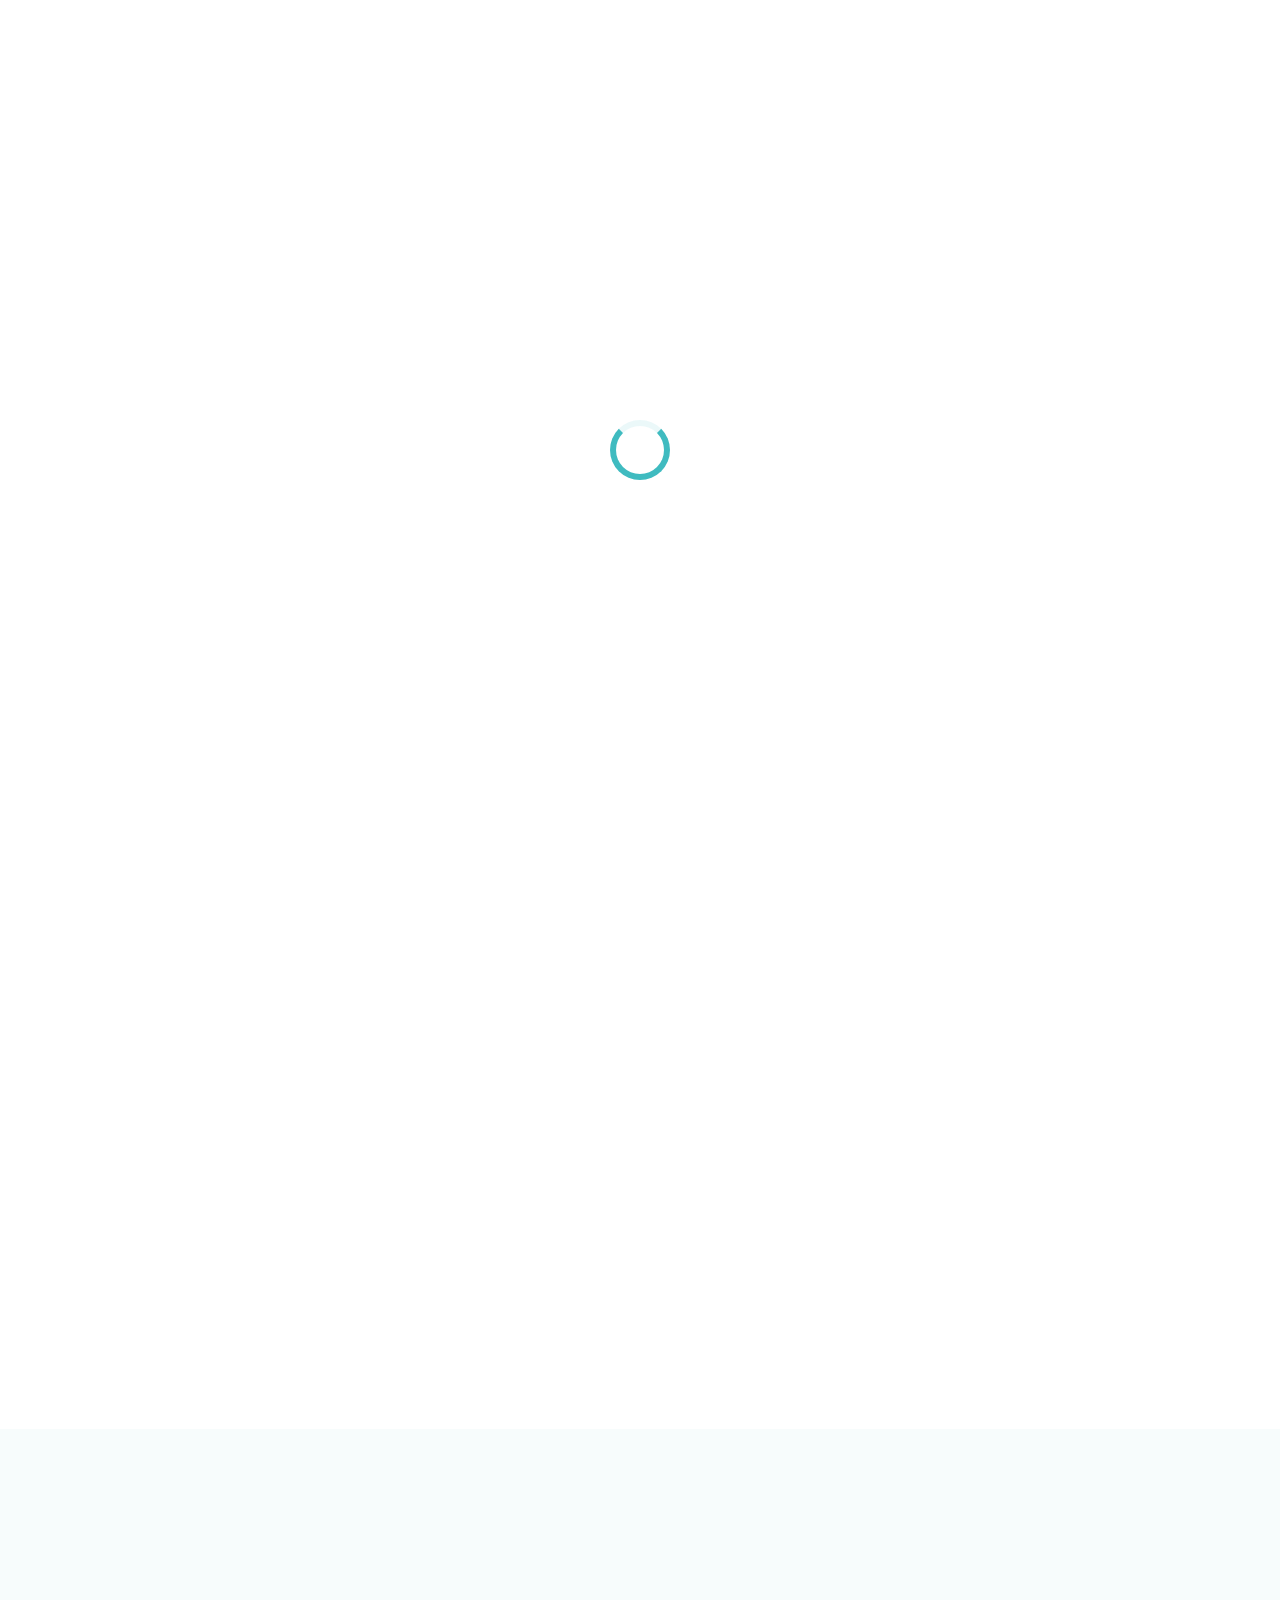
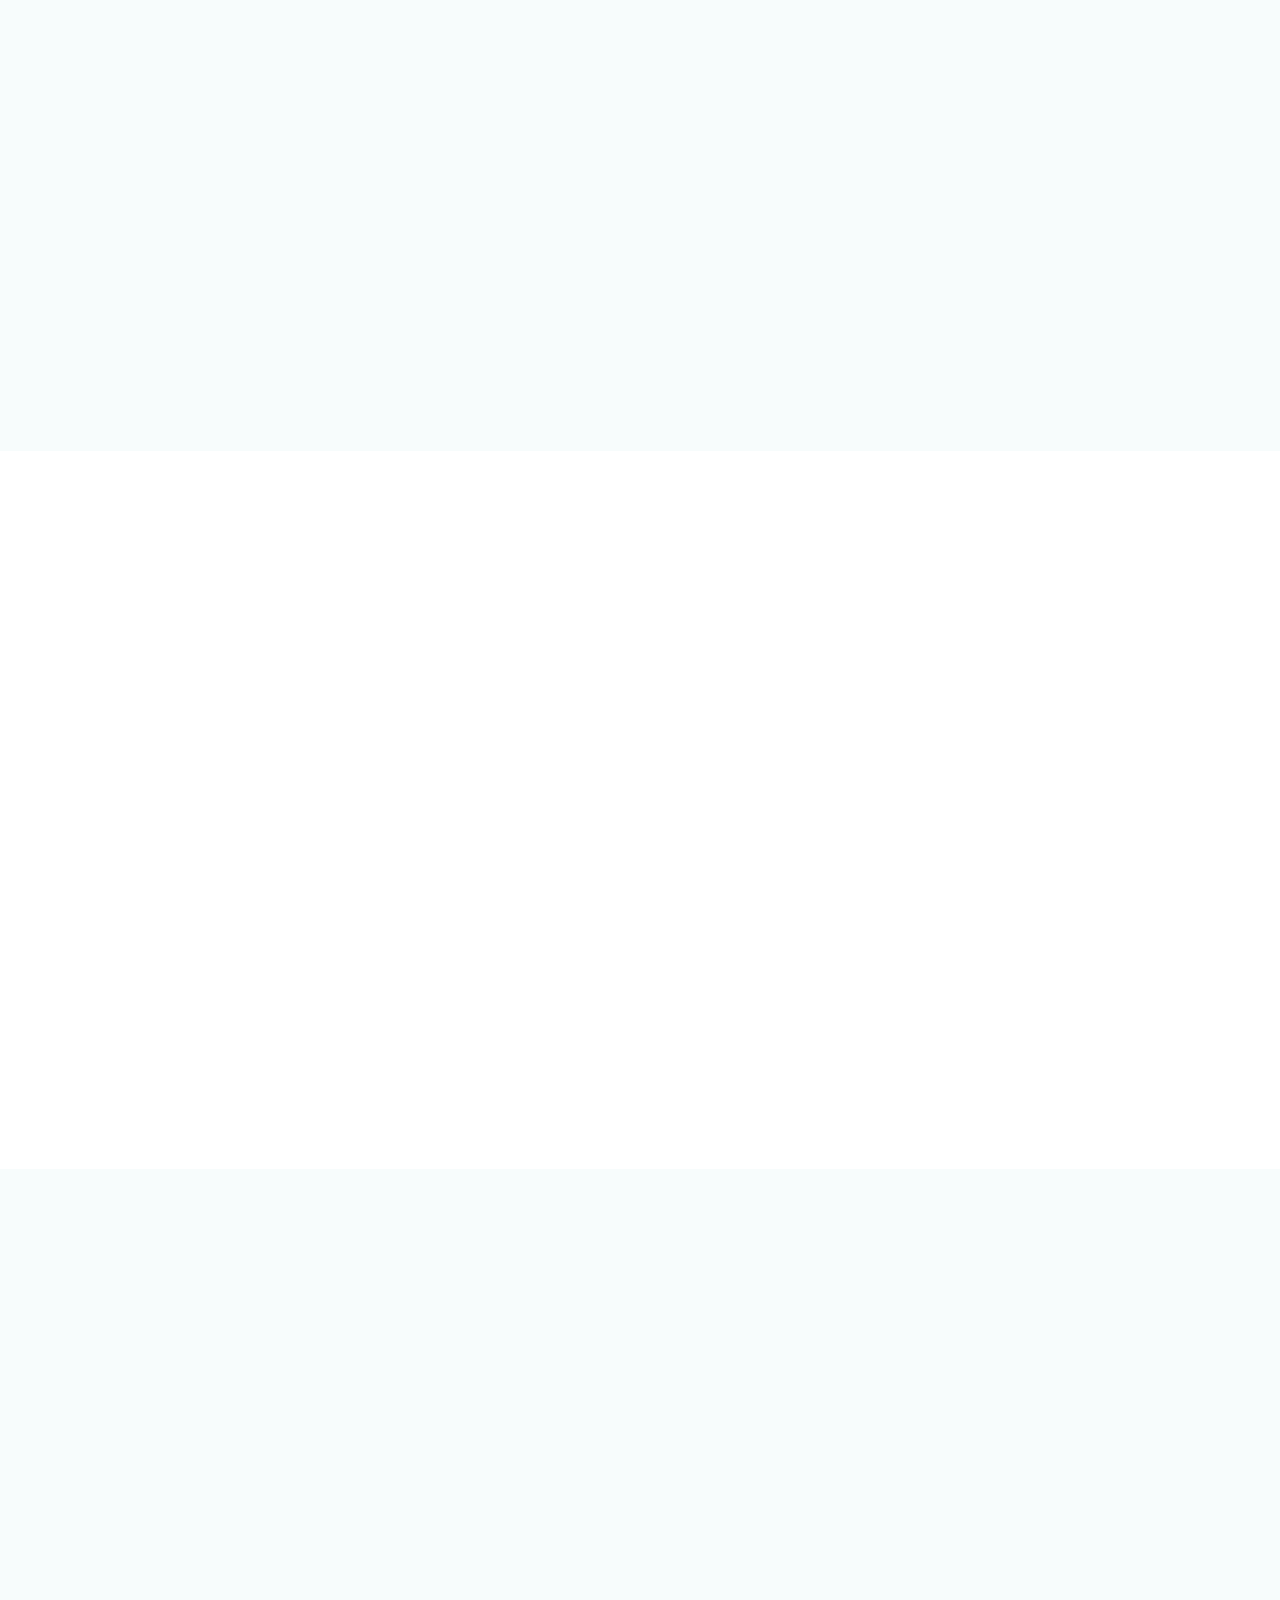
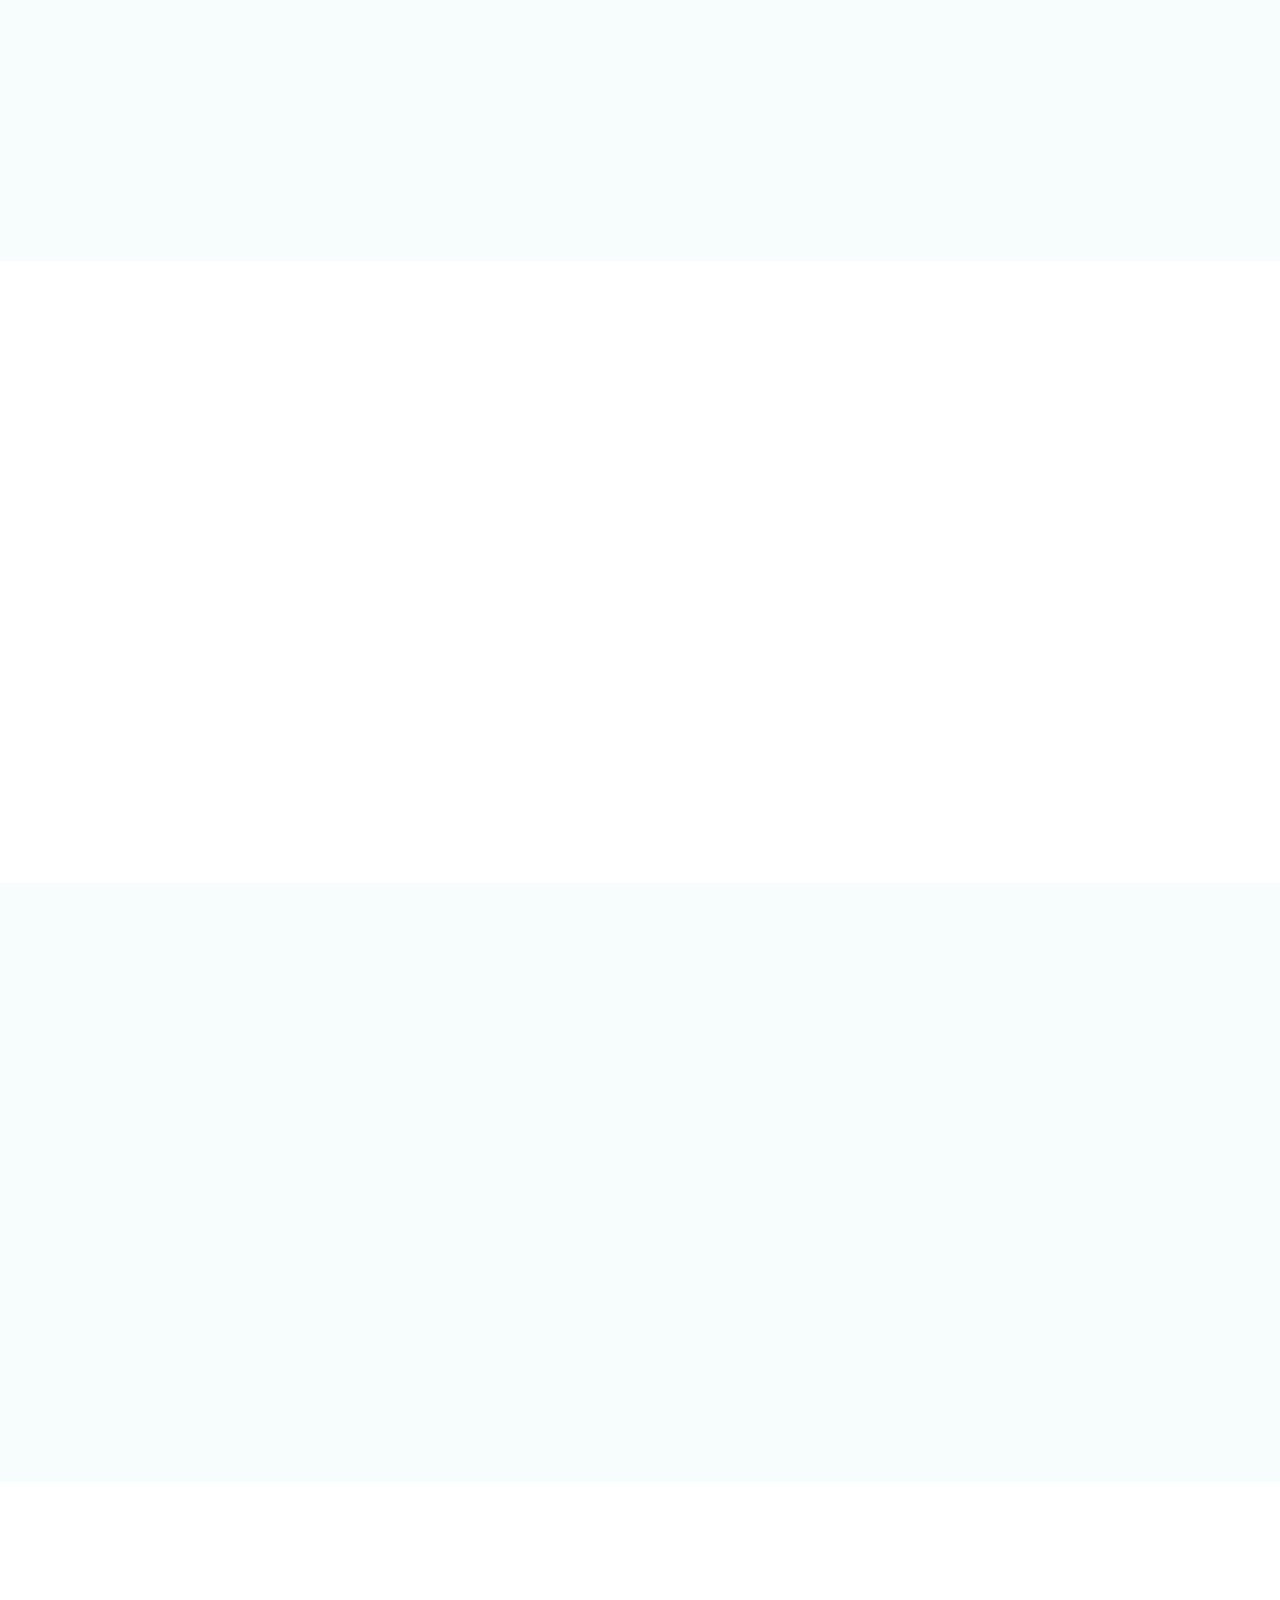
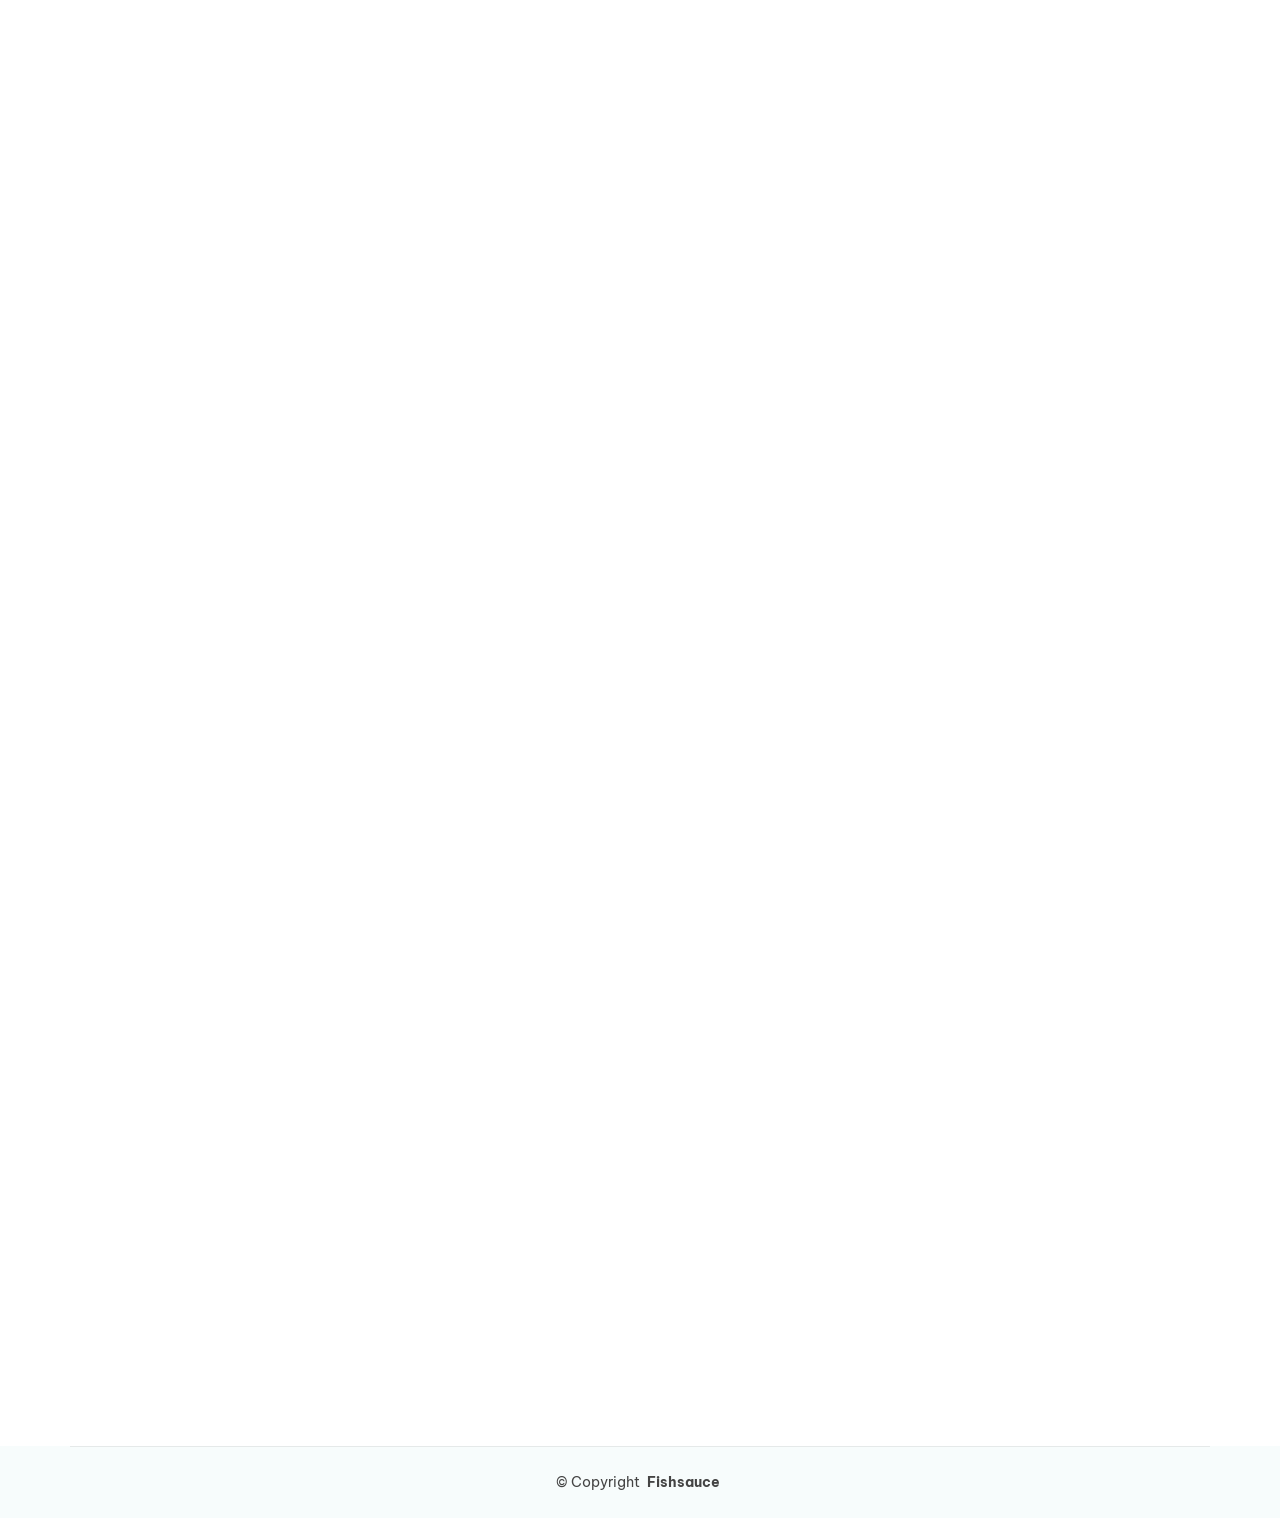
==== commit ee10fbb1: "refactor pagodas" ====
--- a/pagodas/chua-ha.html
+++ b/pagodas/chua-ha.html
@@ -750,50 +750,8 @@
   <script src="assets/vendor/purecounter/purecounter_vanilla.js"></script>
   <script src="assets/vendor/swiper/swiper-bundle.min.js"></script>
 
-  <!-- Custom JS Files -->
-  <script src="assets/js/query.js"></script>
-  <script src="assets/js/activity.js"></script>
-
-  <!-- Load Modals -->
-  <script>
-    document.addEventListener('DOMContentLoaded', function() {
-      const modalsToLoad = [
-        'components/modal-donation.html',
-        'components/modal-rescue.html',
-        'components/modal-fortune.html',
-        'components/modal-package-qr.html',
-        'components/modal-package-success.html',
-        'components/modal-wish-ad.html'
-      ];
-
-      const container = document.getElementById('modals-container');
-      let loadedCount = 0;
-
-      modalsToLoad.forEach(modalPath => {
-        fetch(modalPath)
-          .then(response => response.text())
-          .then(data => {
-            const tempDiv = document.createElement('div');
-            tempDiv.innerHTML = data;
-            Array.from(tempDiv.children).forEach(child => {
-              container.appendChild(child);
-            });
-            loadedCount++;
-            
-            if (loadedCount === modalsToLoad.length) {
-              console.log('All modals loaded successfully');
-                if (typeof initializeRescueAnimals === 'function') {
-                  initializeRescueAnimals();
-                }
-            }
-          })
-          .catch(error => console.error('Error loading modal:', modalPath, error));
-      });
-    });
-  </script>
-
-  <!-- Main JS File -->
-  <script src="assets/js/main.js"></script>
+  <!-- App JS File -->
+  <script type="module" src="assets/js/app.js"></script>
 
 </body>
 
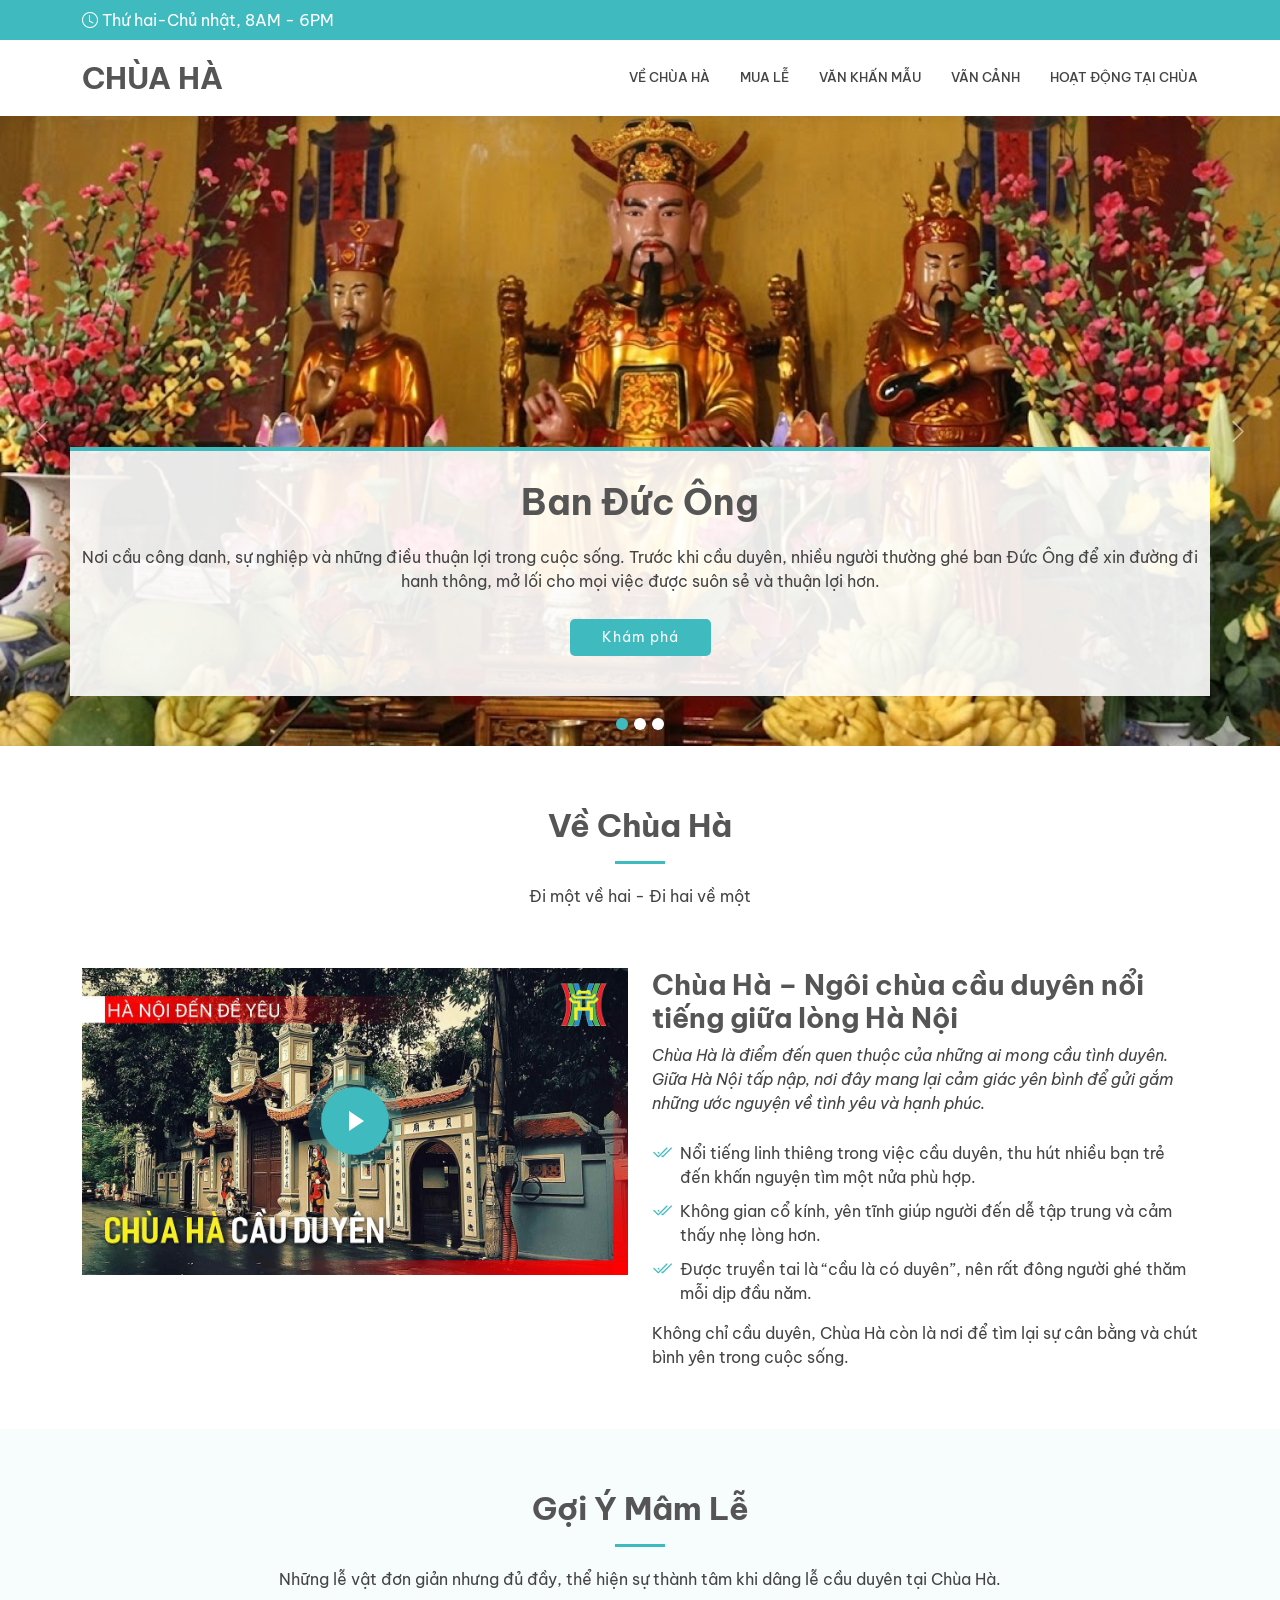
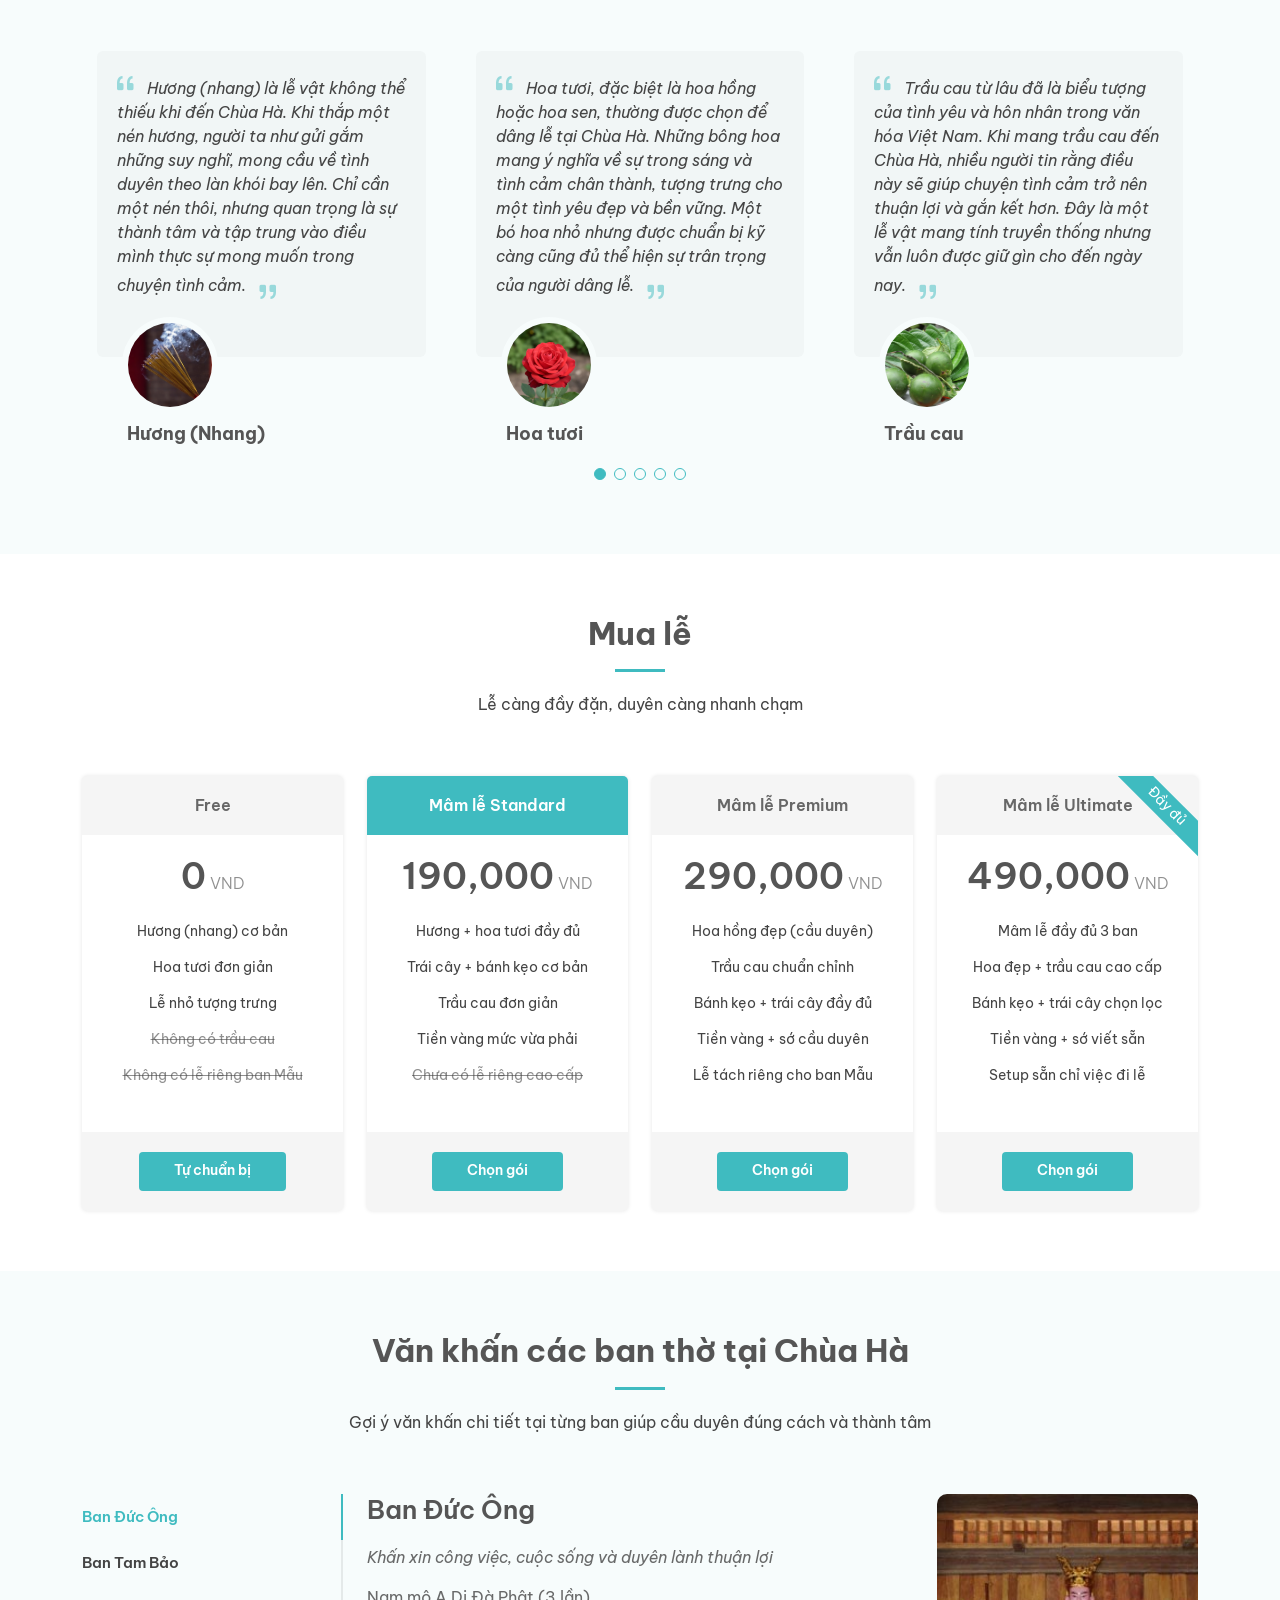
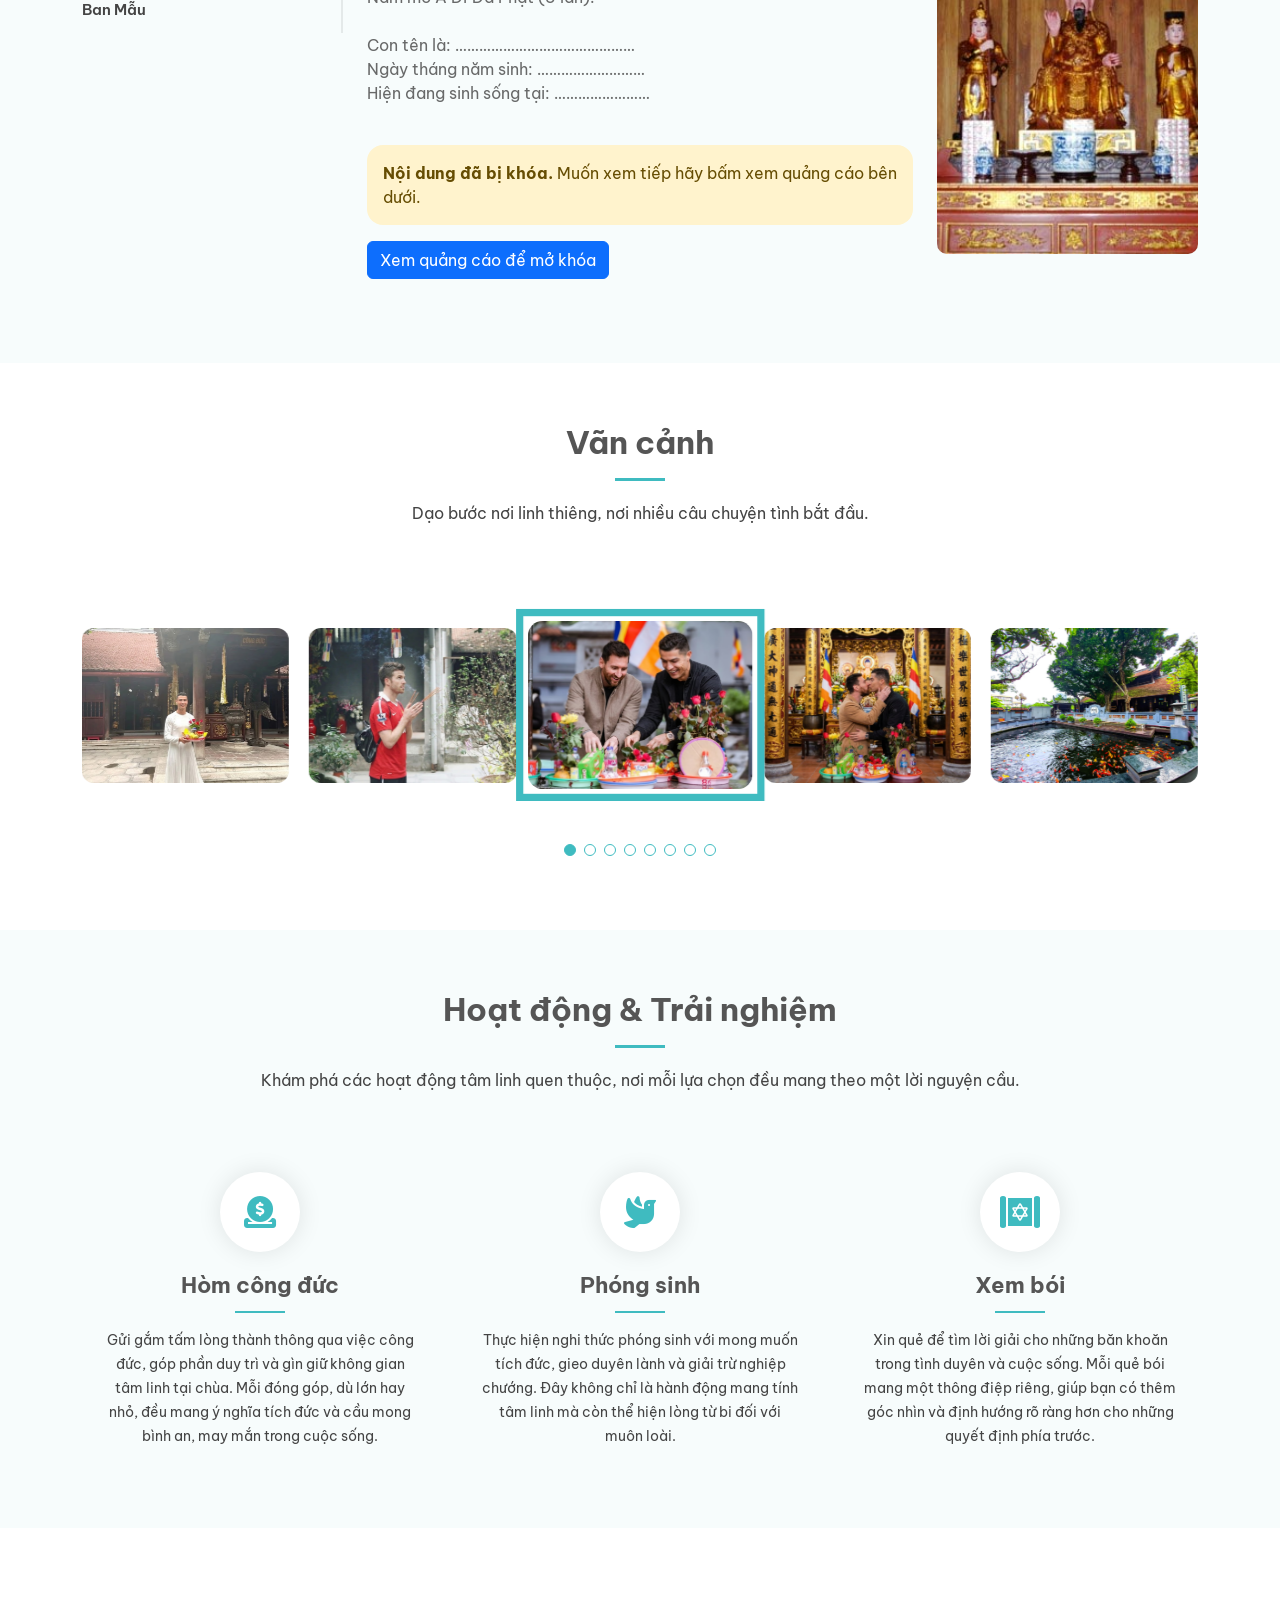
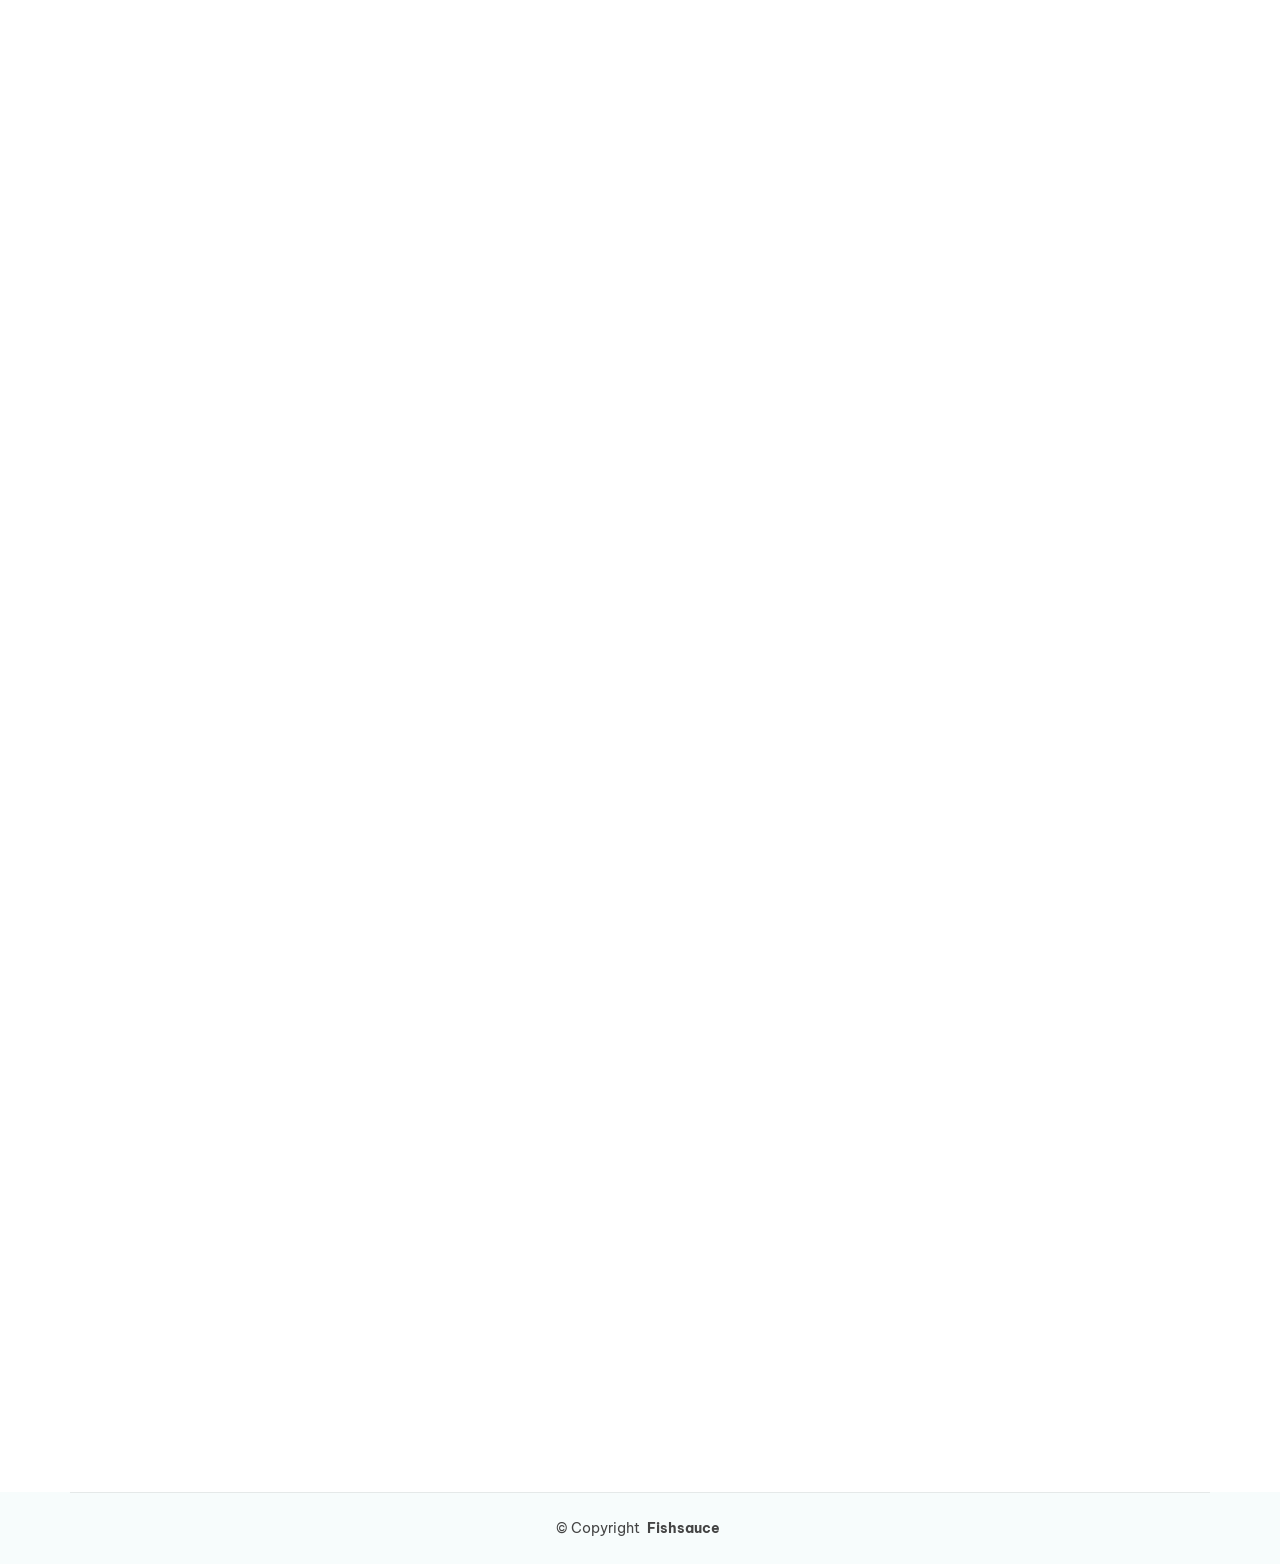
==== commit 748fb559: "refactor pagodas" ====
--- a/pagodas/chua-ha.html
+++ b/pagodas/chua-ha.html
@@ -751,7 +751,7 @@
   <script src="assets/vendor/swiper/swiper-bundle.min.js"></script>
 
   <!-- App JS File -->
-  <script type="module" src="assets/js/app.js"></script>
+  <script type="module" src="assets/js/main.js"></script>
 
 </body>
 
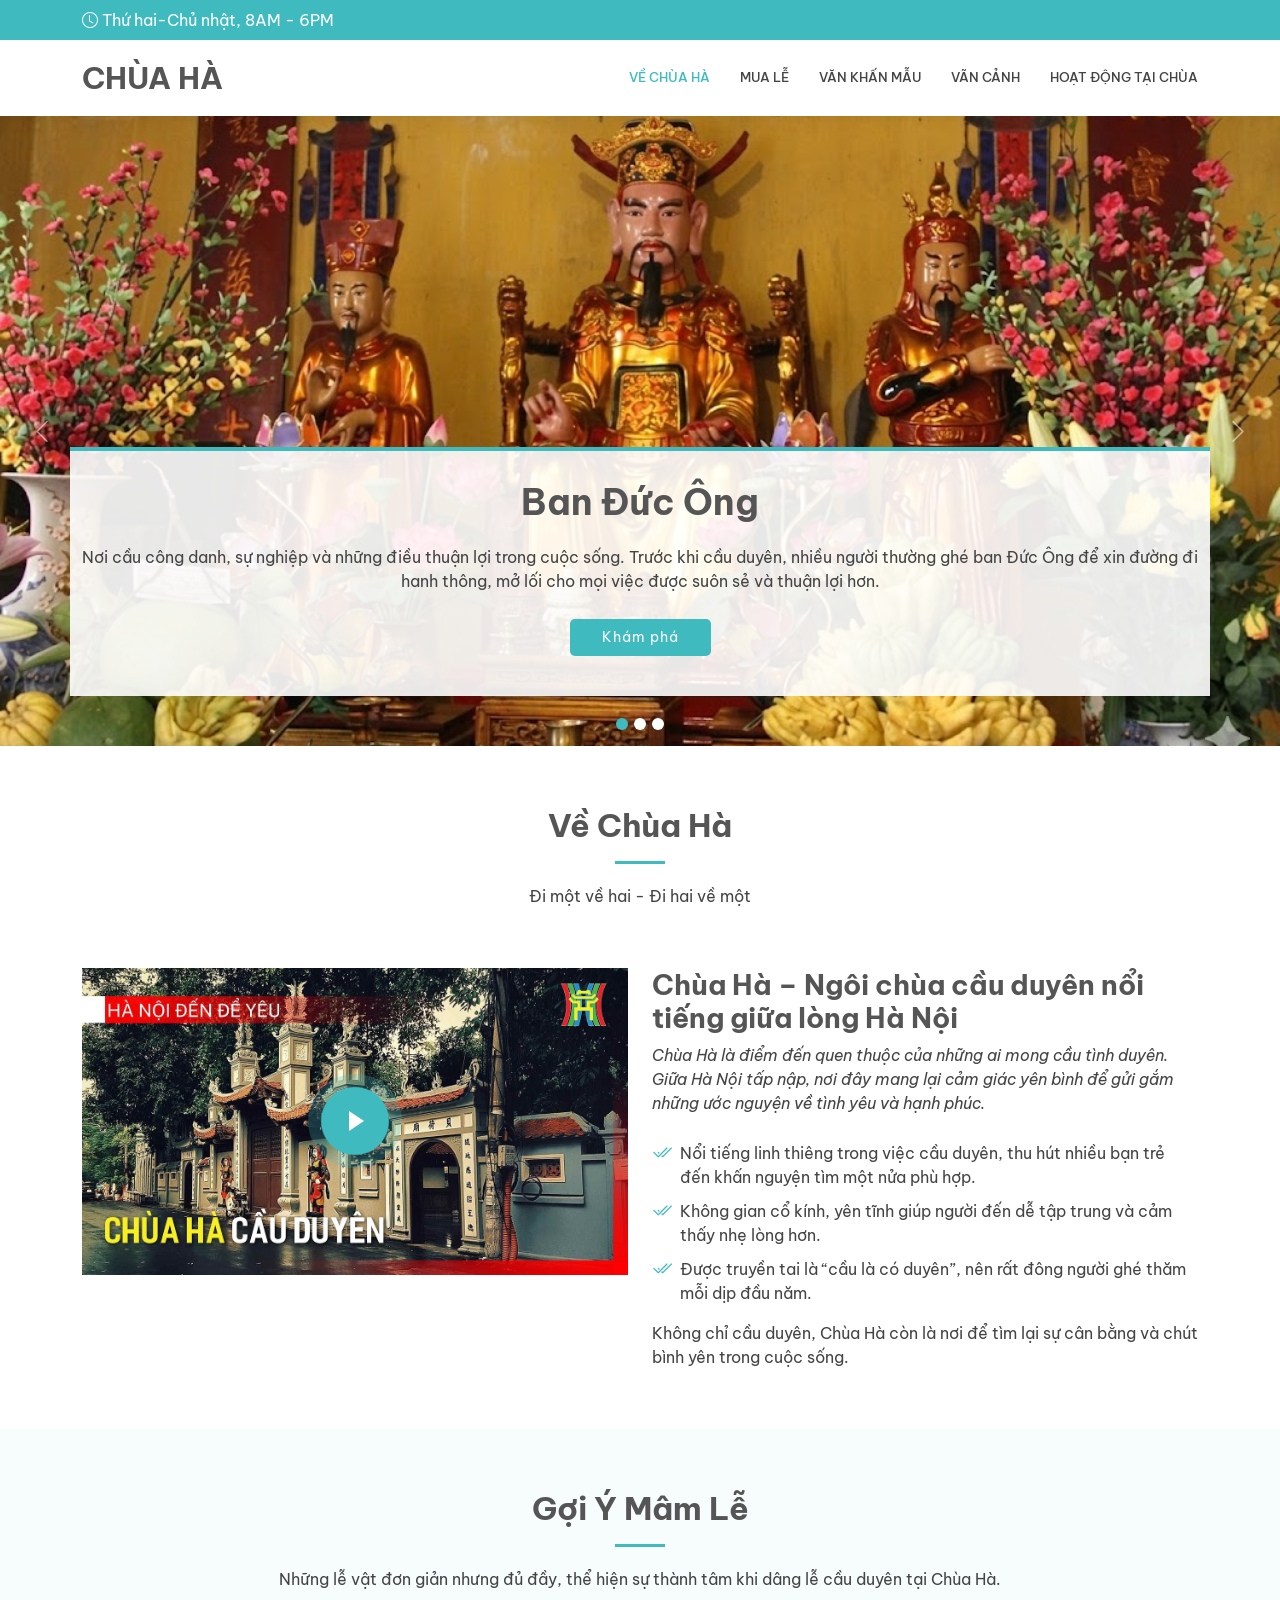
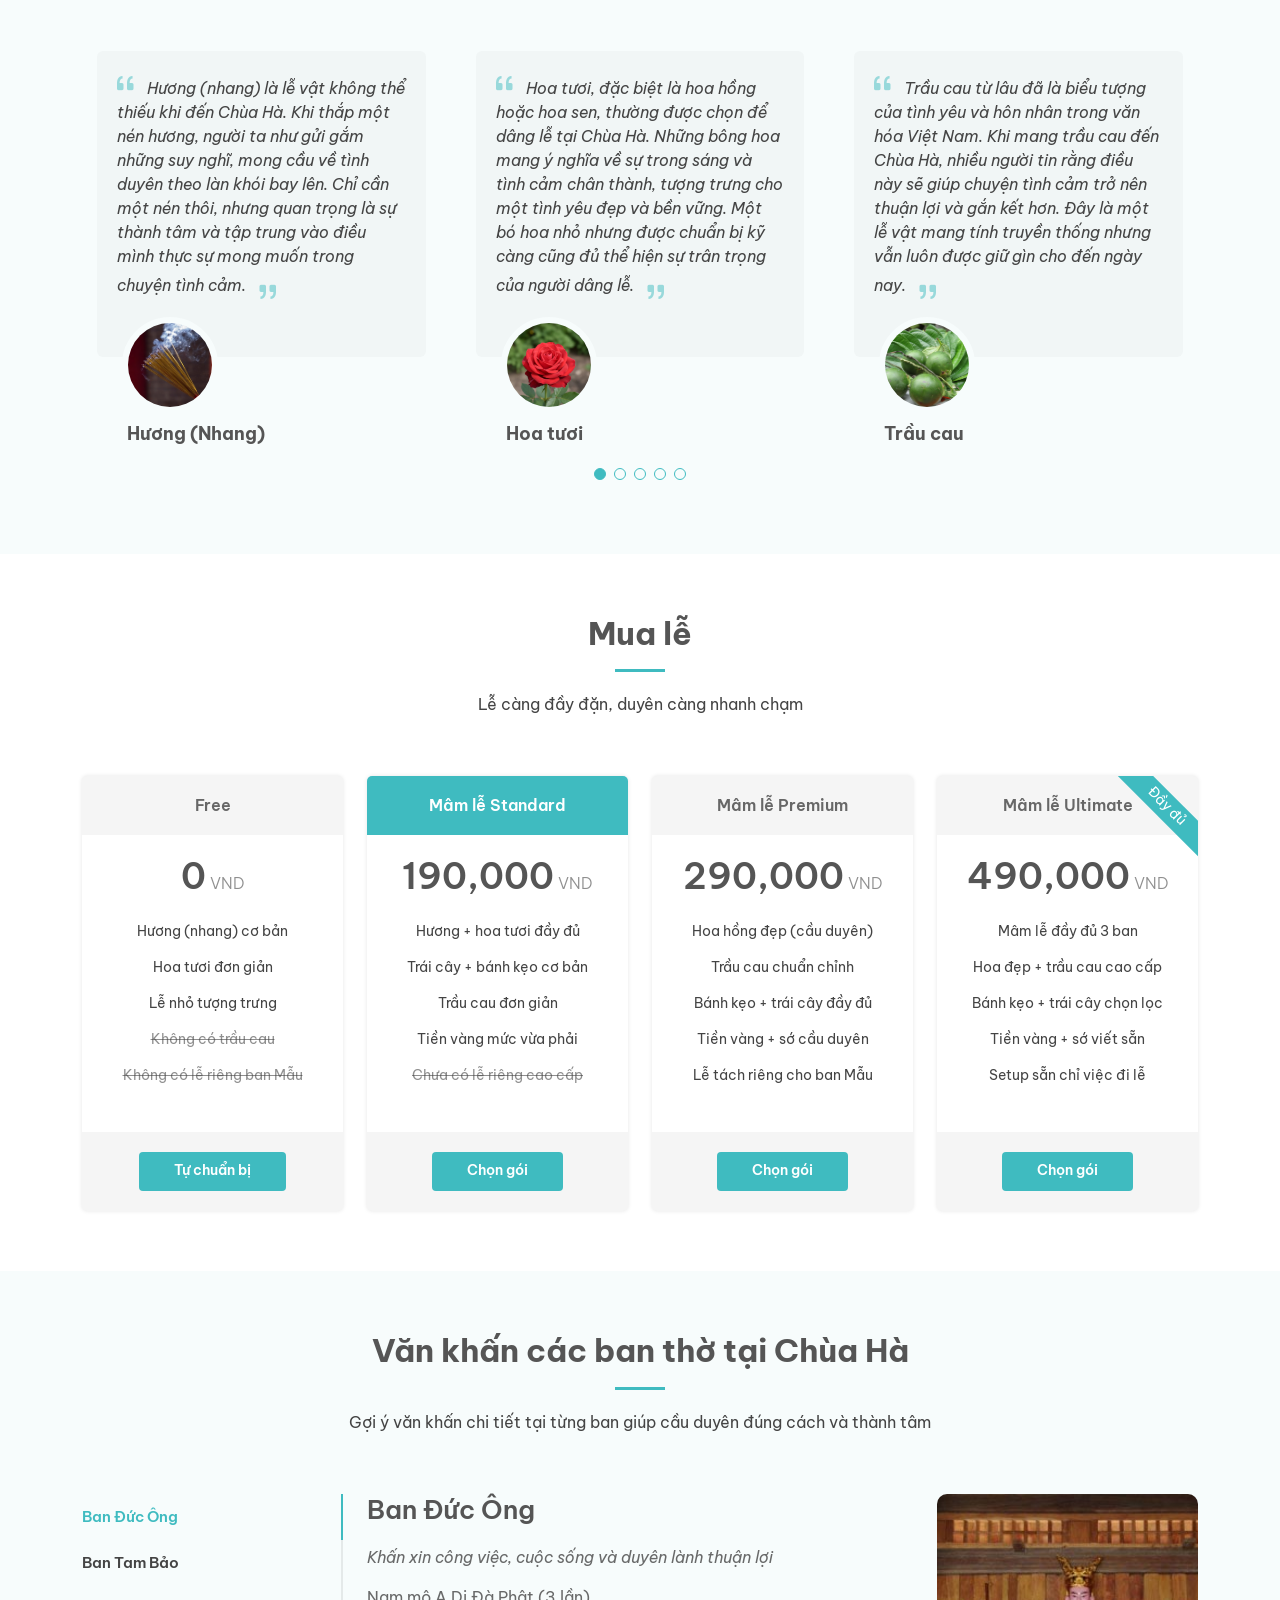
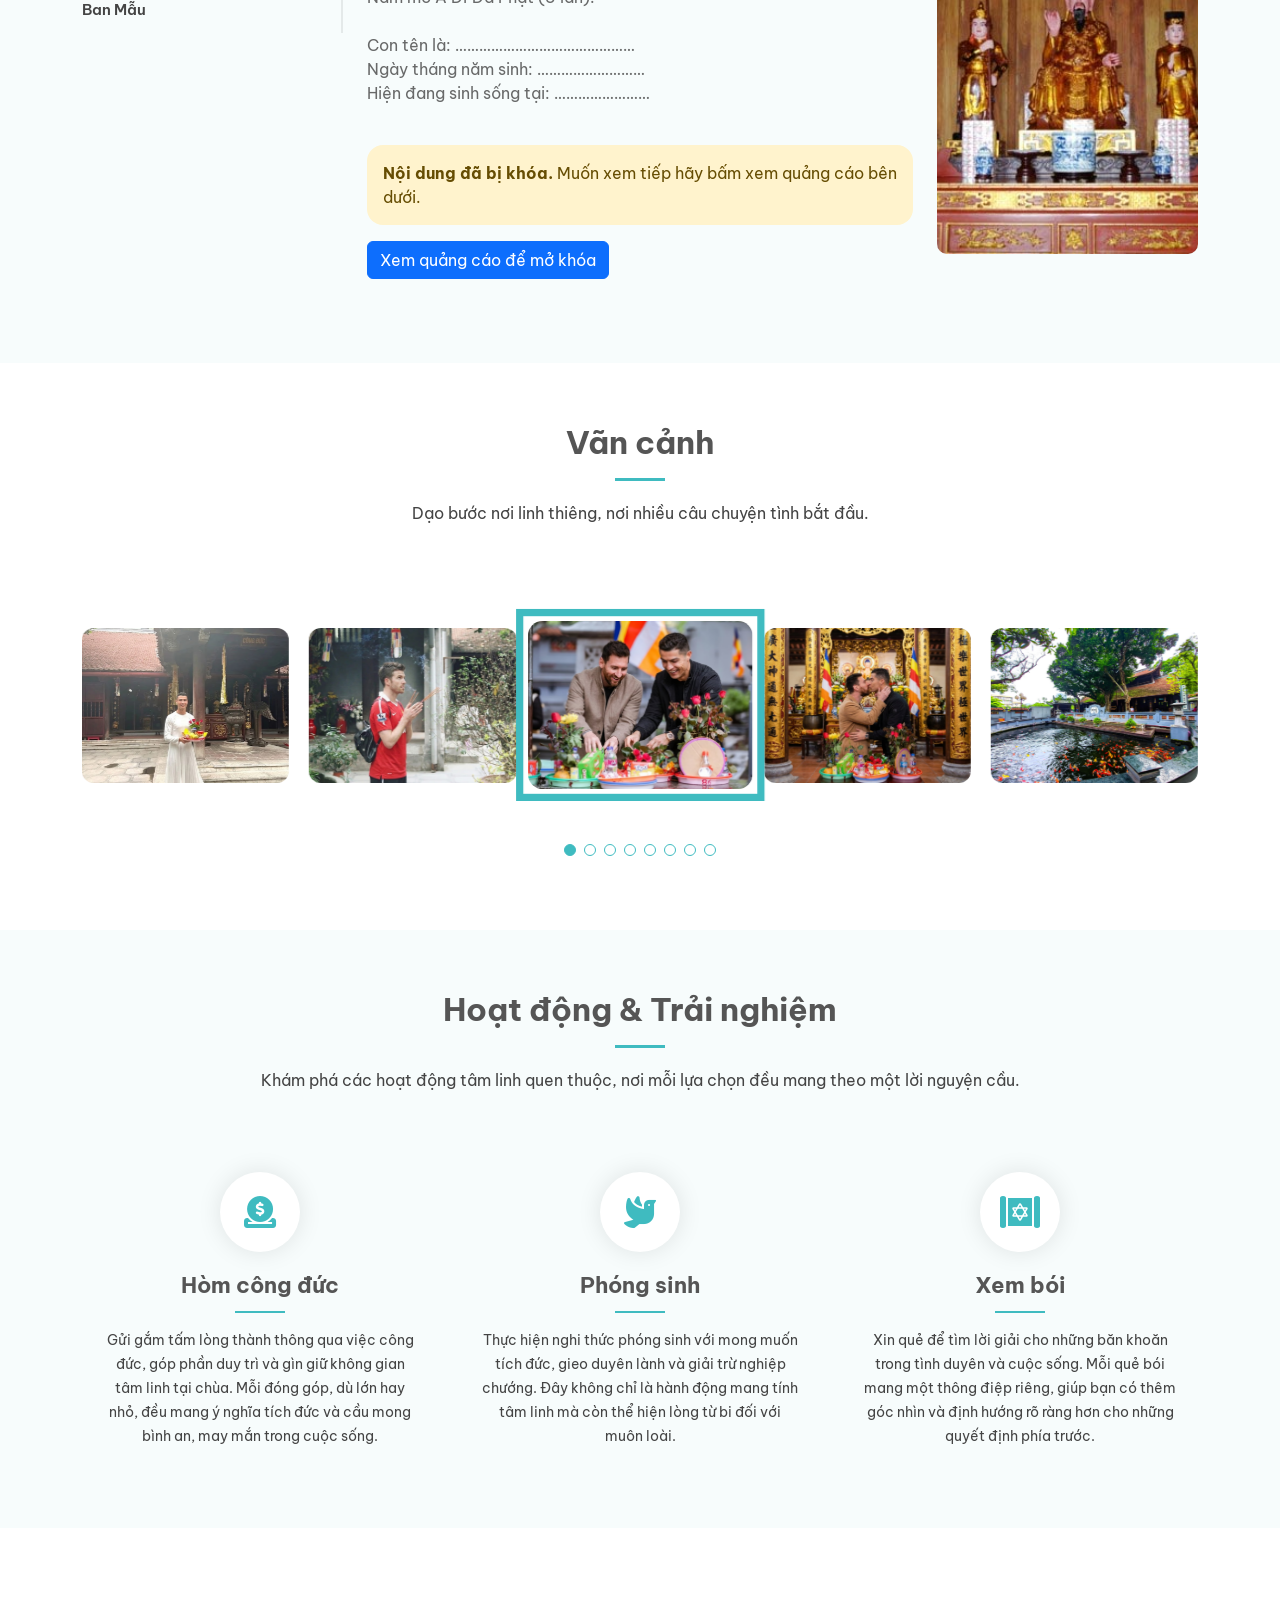
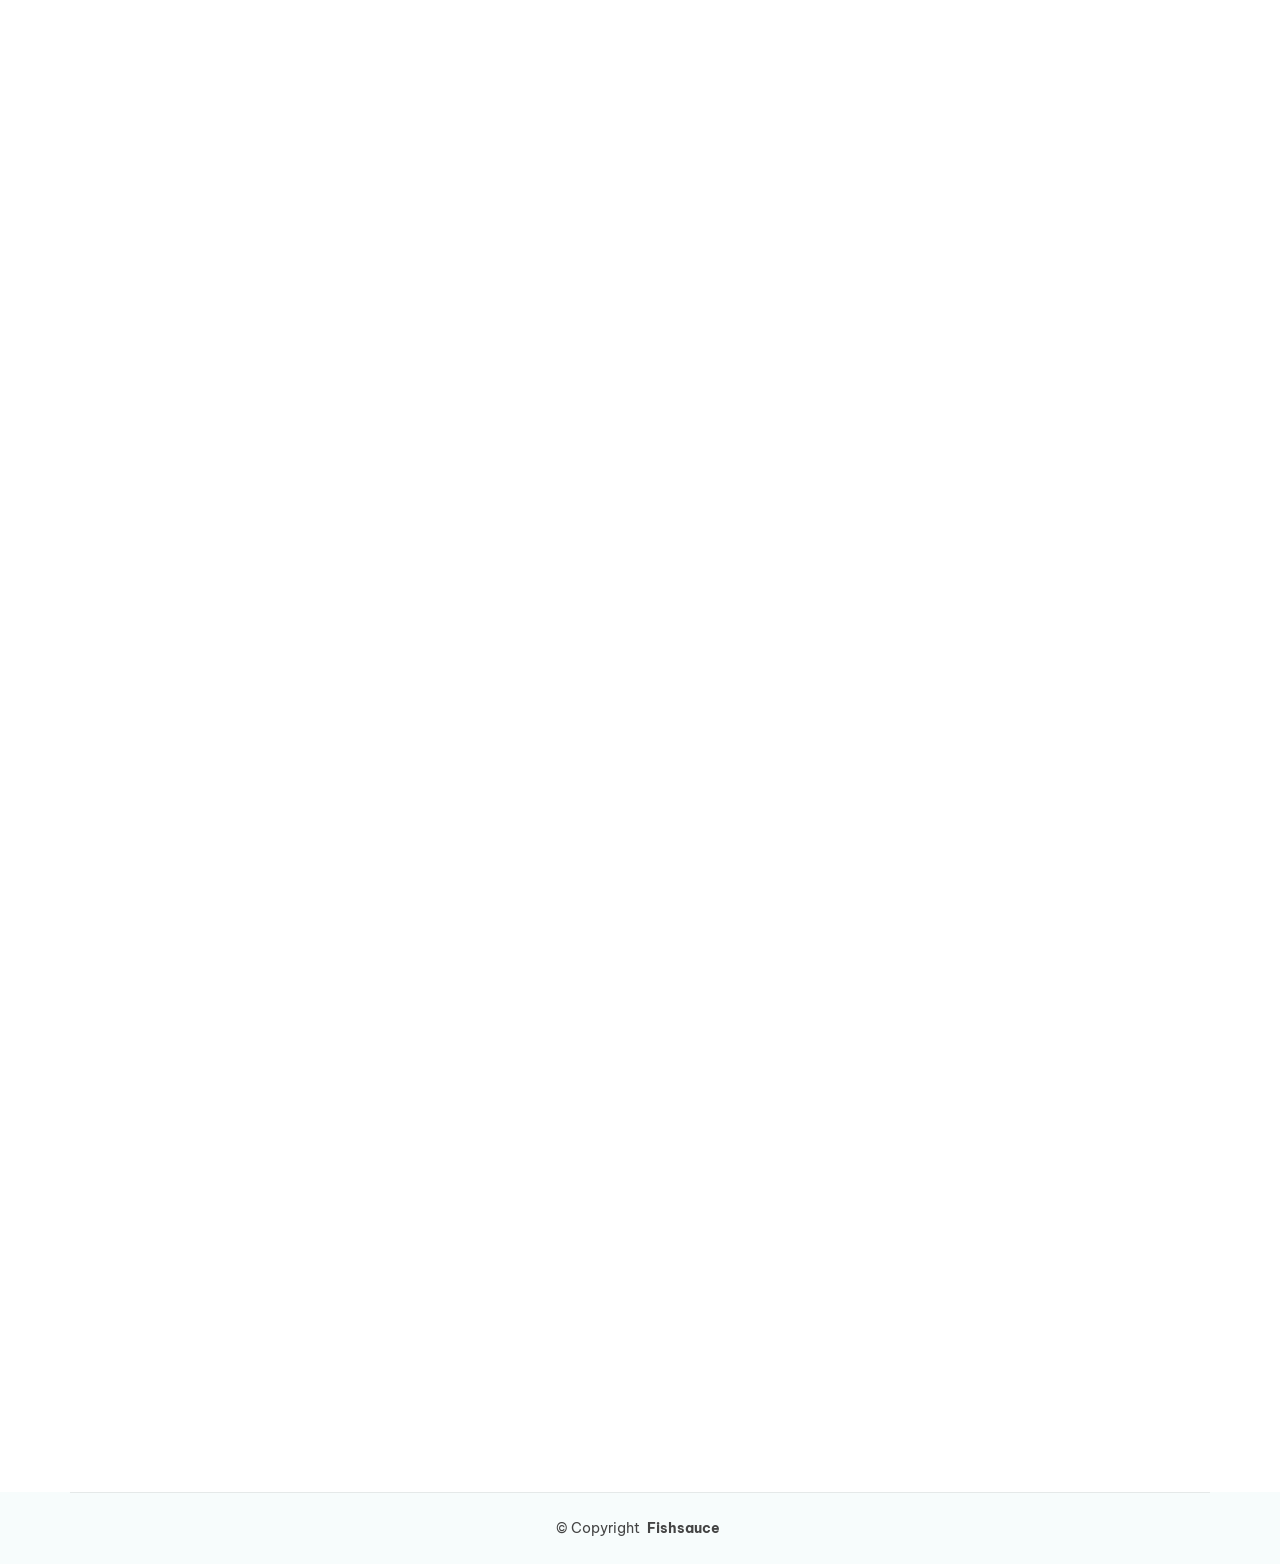
==== commit 9860c4d5: "fix lung tung" ====
--- a/pagodas/chua-ha.html
+++ b/pagodas/chua-ha.html
@@ -372,10 +372,10 @@
         <div class="col-lg-3">
           <ul class="nav wish-nav flex-column">
             <li class="nav-item">
-              <a class="nav-link active show" data-bs-toggle="tab" href="#tabs-tab-2">Ban Đức Ông</a>
+              <a class="nav-link active show" data-bs-toggle="tab" href="#tabs-tab-1">Ban Đức Ông</a>
             </li>
             <li class="nav-item">
-              <a class="nav-link" data-bs-toggle="tab" href="#tabs-tab-1">Ban Tam Bảo</a>
+              <a class="nav-link" data-bs-toggle="tab" href="#tabs-tab-2">Ban Tam Bảo</a>
             </li>
             <li class="nav-item">
               <a class="nav-link" data-bs-toggle="tab" href="#tabs-tab-3">Ban Mẫu</a>
--- a/pagodas/assets/css/main.css
+++ b/pagodas/assets/css/main.css
@@ -801,7 +801,7 @@
   }
 
   .wish .nav-link.active {
-    color: var(--accent-color);
+    color: var(--background-color);
     background: var(--accent-color);
   }
 
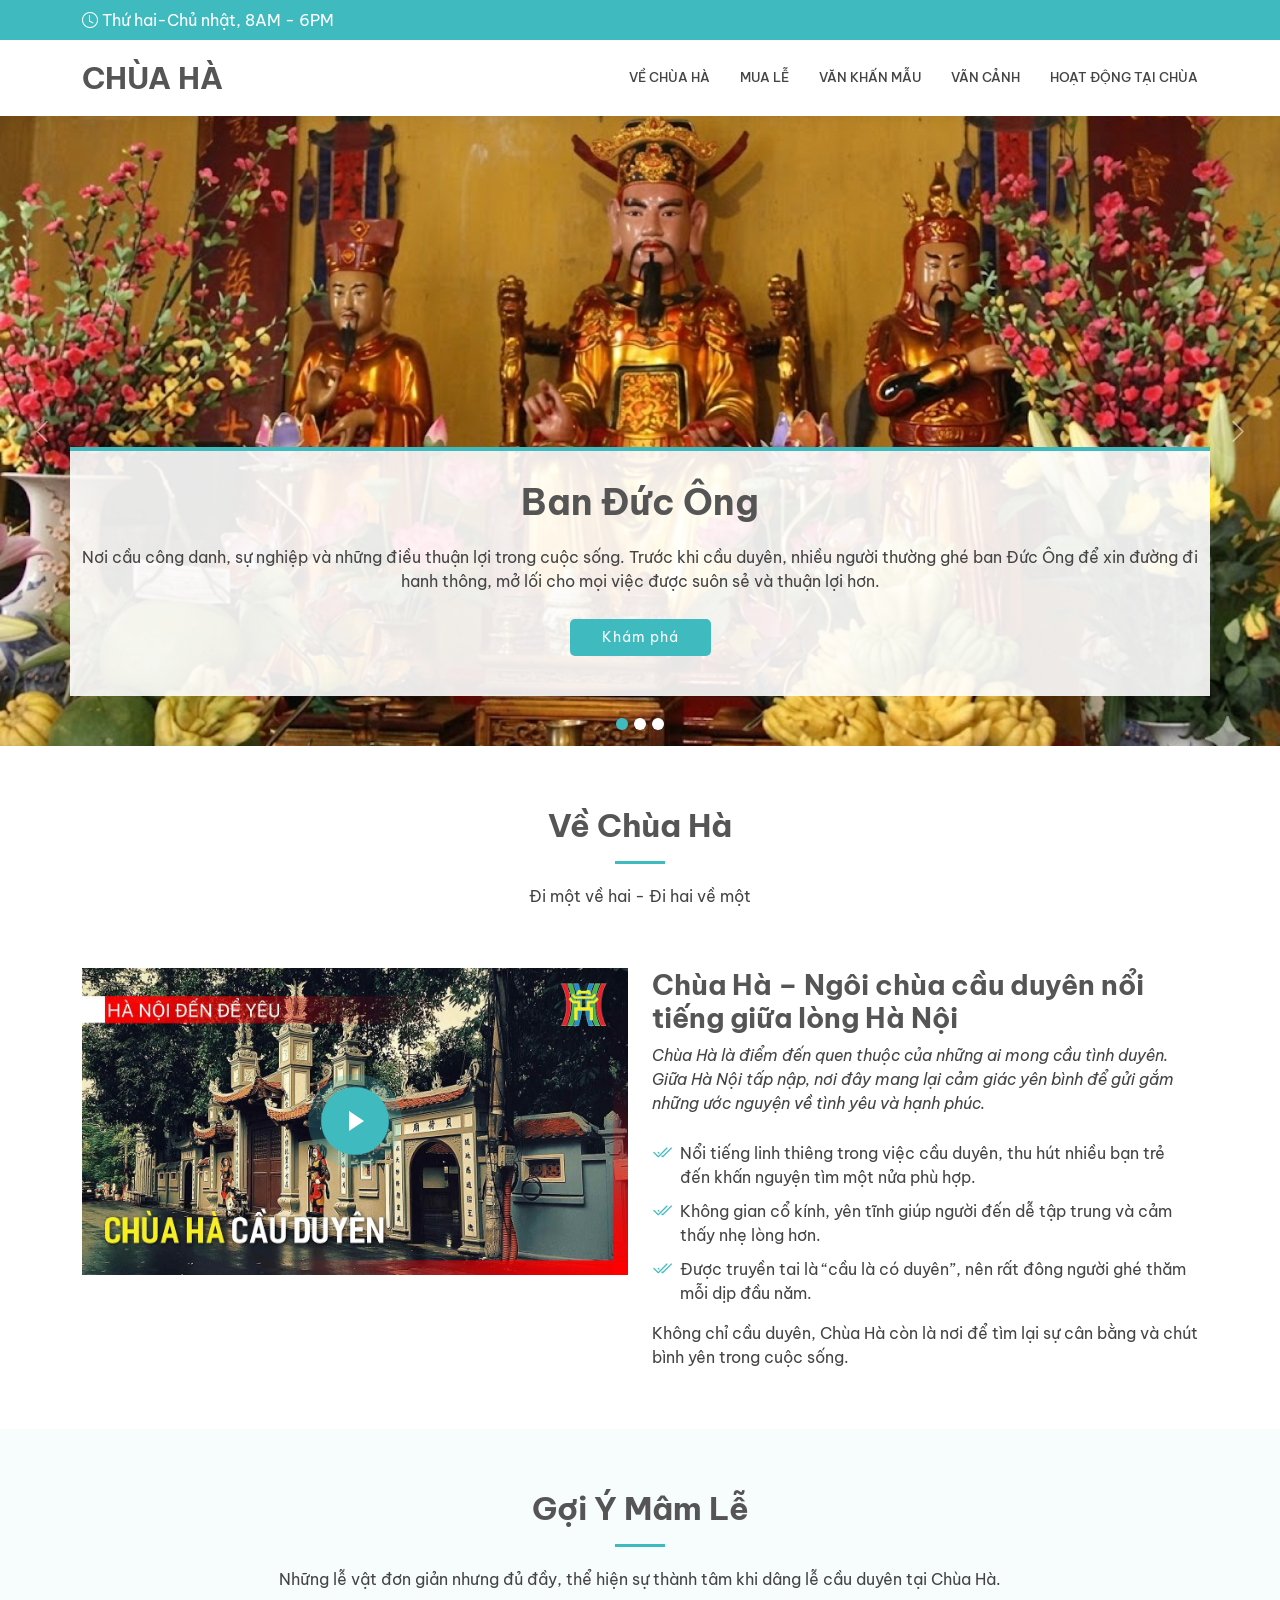
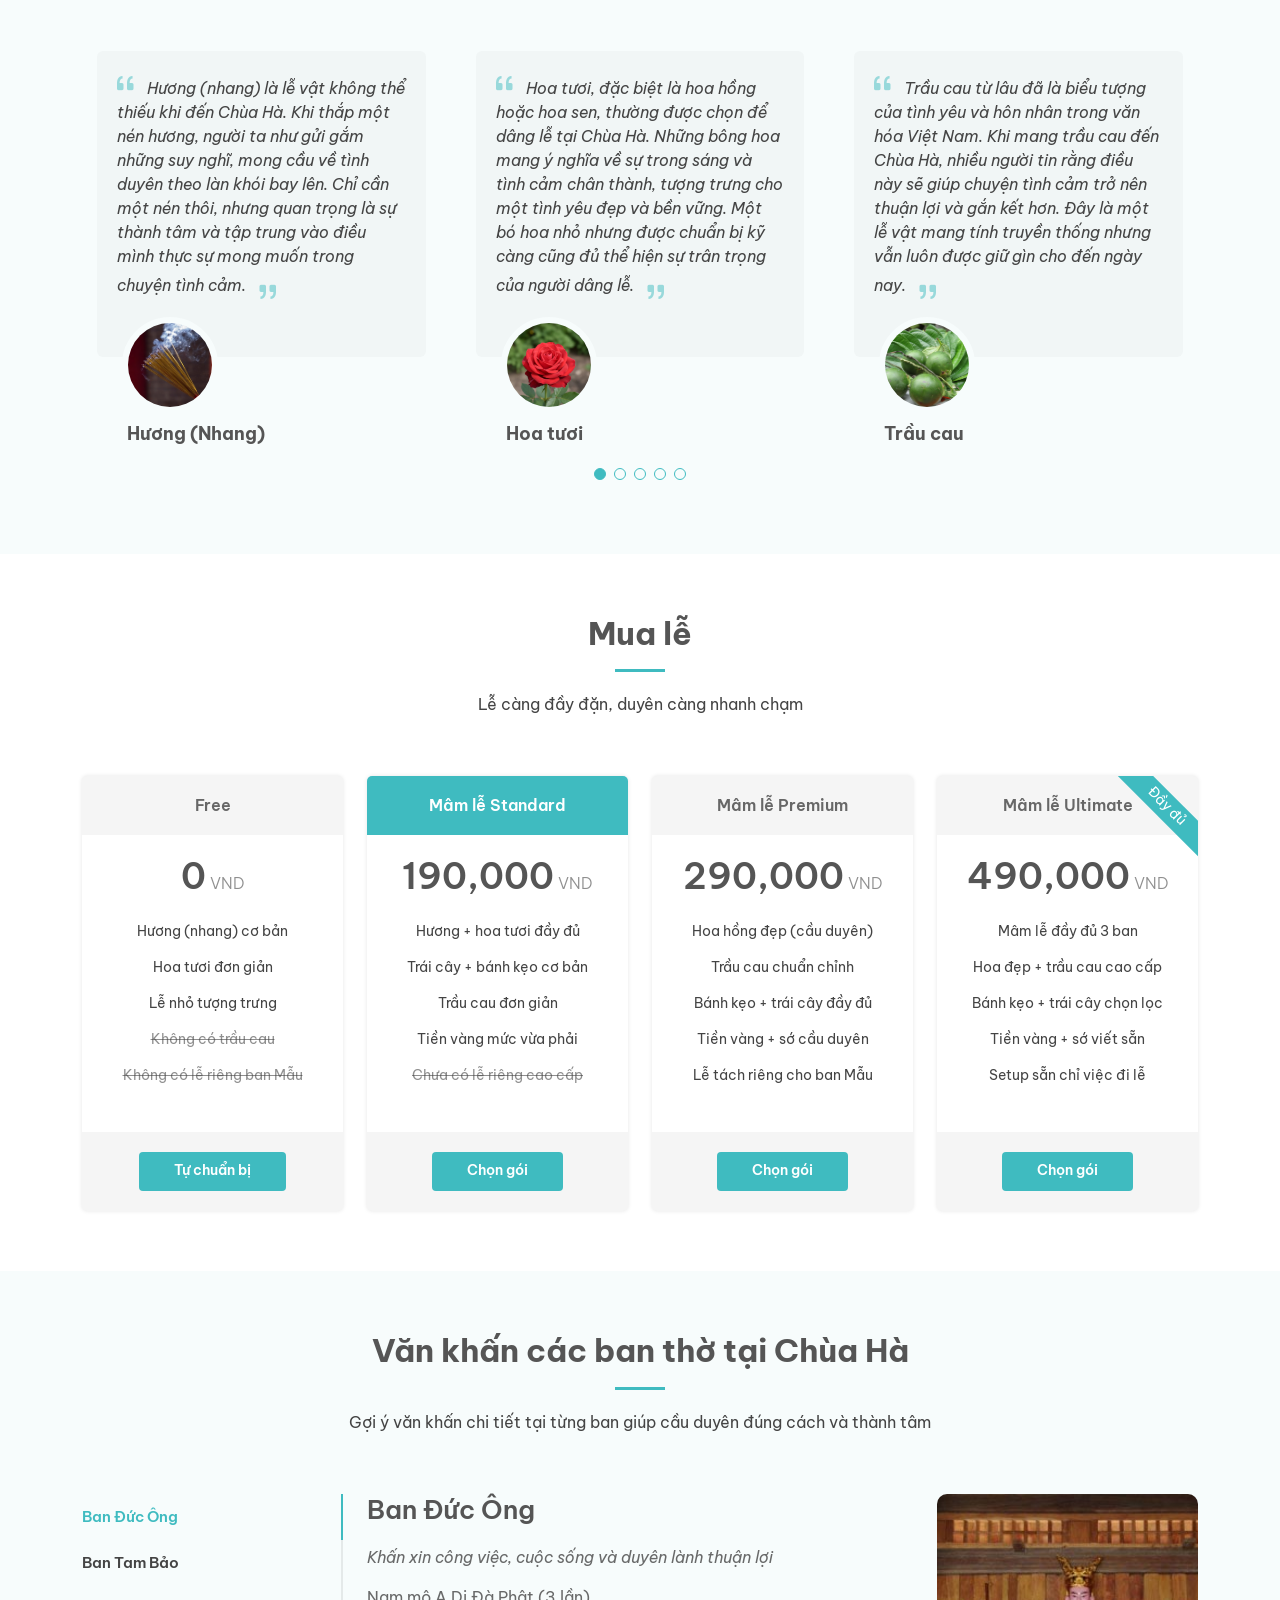
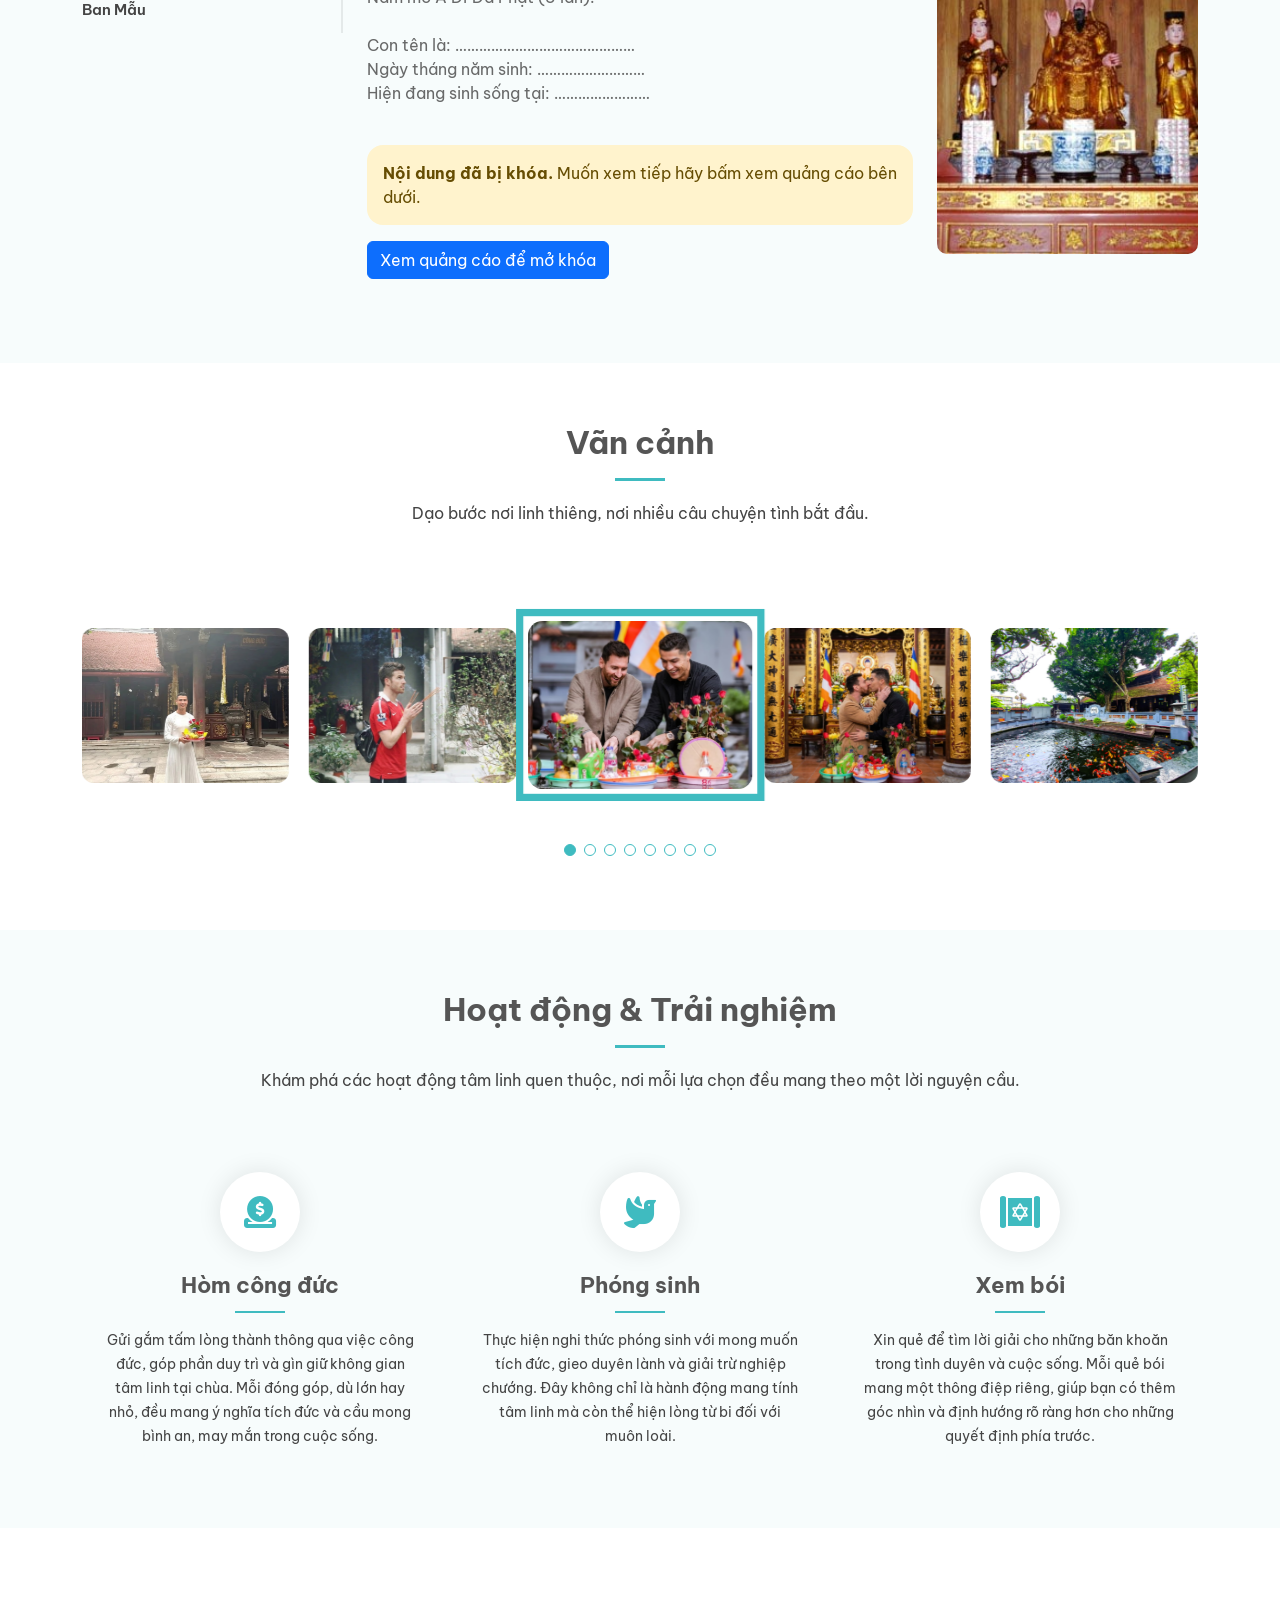
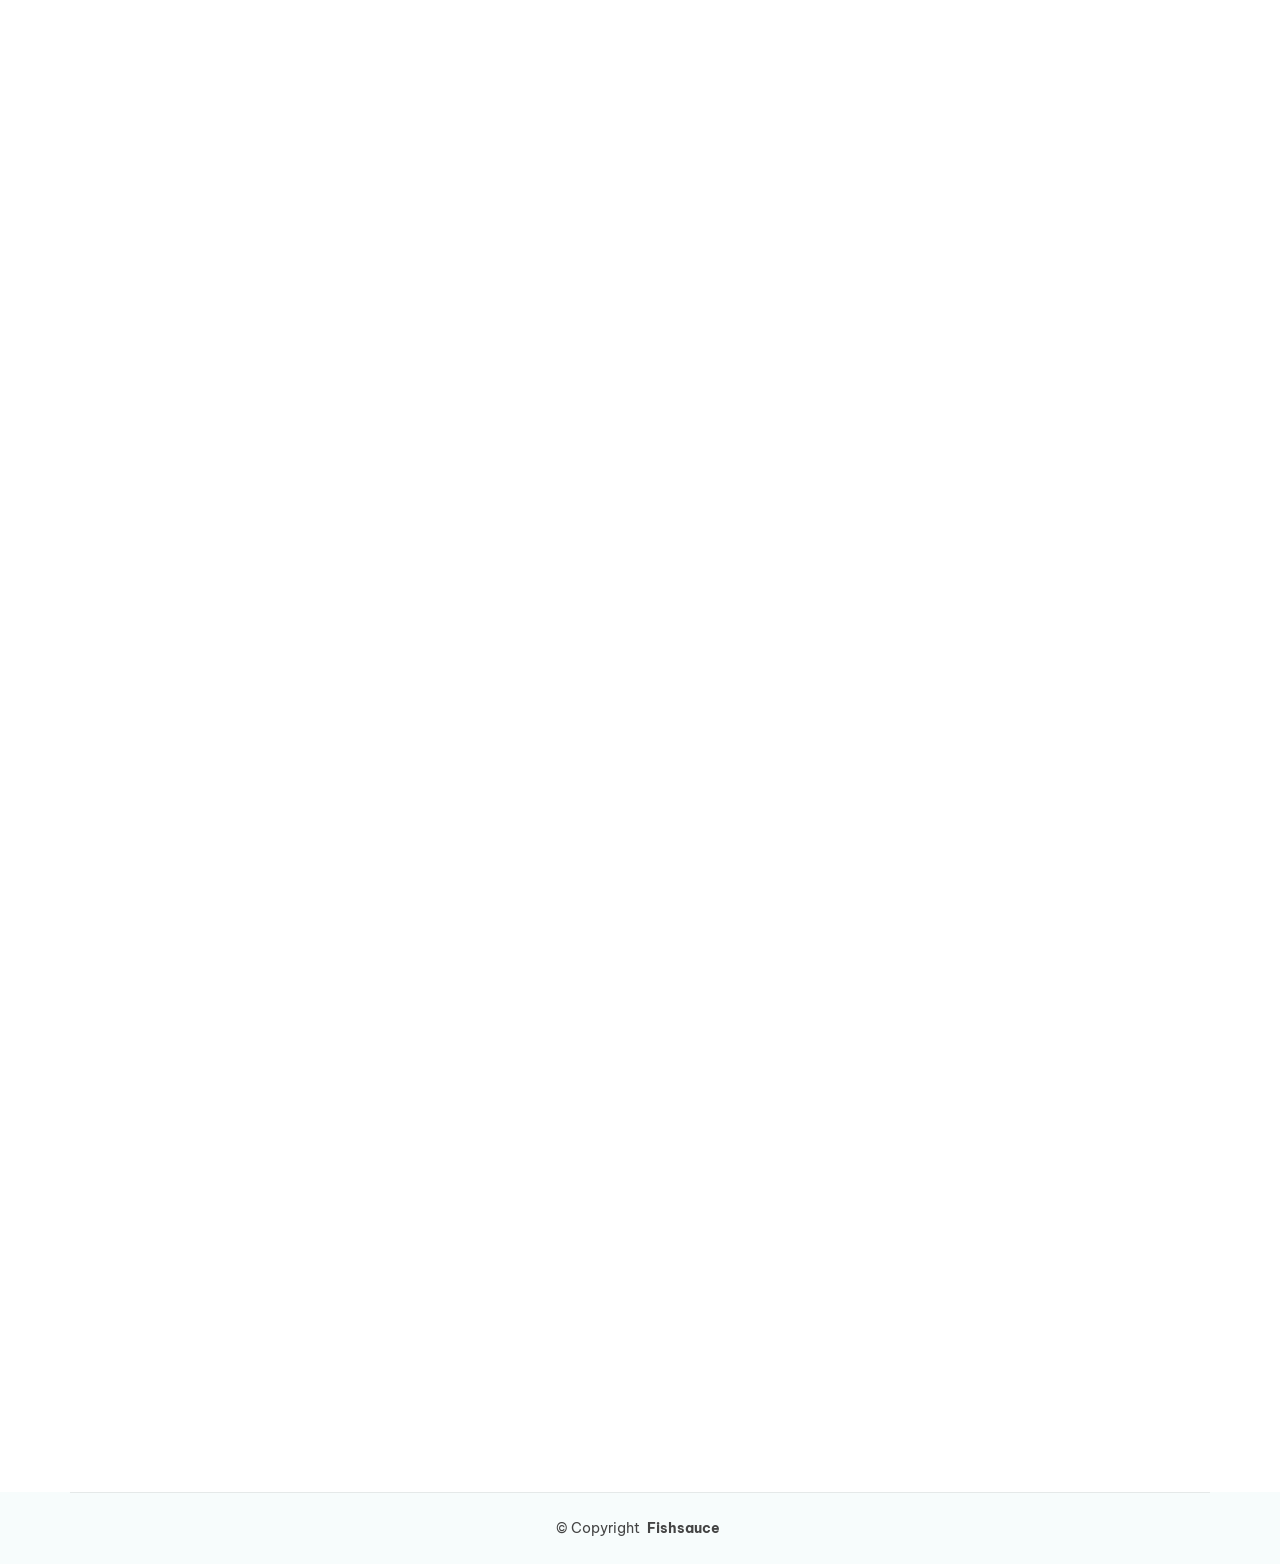
==== commit 231bd7c5: "fix lung tung Co-authored-by: Copilot <copilot@github.com>" ====
--- a/pagodas/chua-ha.html
+++ b/pagodas/chua-ha.html
@@ -385,9 +385,47 @@
 
         <div class="col-lg-9 mt-4 mt-lg-0">
           <div class="tab-content">
+            <!-- Ban Đức Ông -->
+            <div class="tab-pane active show" id="tabs-tab-1">
+              <div class="row">
+                <div class="col-lg-8 details order-2 order-lg-1">
+                  <h3>Ban Đức Ông</h3>
+                  <p class="fst-italic">Khấn xin công việc, cuộc sống và duyên lành thuận lợi</p>
+                  <p>
+                    Nam mô A Di Đà Phật (3 lần).<br><br>
+                    Con tên là: ………………………………………<br>
+                    Ngày tháng năm sinh: ………………………<br>
+                    Hiện đang sinh sống tại: ……………………<br><br>
+                  </p>
+
+                  <div id="wish-lock-alert-duc-ong" class="alert alert-warning border-0 rounded-4 mb-3">
+                    <strong>Nội dung đã bị khóa.</strong> Muốn xem tiếp hãy bấm xem quảng cáo bên dưới.
+                  </div>
+
+                  <button type="button" class="btn btn-primary mb-4 js-wish-ad-btn" data-wish-target="wish-content-duc-ong" data-wish-video="../assets/ads/ad-duc-ong.mp4">
+                    Xem quảng cáo để mở khóa
+                  </button>
+
+                  <div id="wish-content-duc-ong" class="d-none">
+                    <p>
+                    Hôm nay con thành tâm dâng lễ trước Đức Ông và chư vị hộ pháp,
+                    kính xin các Ngài chứng giám. Con cúi xin được phù hộ độ trì cho công việc hanh thông,
+                    cuộc sống ổn định, mọi việc được thuận buồm xuôi gió.<br><br>
+
+                    Nếu con còn gặp những trắc trở trong đường đời và tình cảm,
+                    cúi xin các Ngài soi đường chỉ lối, giúp con gặp được những người tốt,
+                    những mối nhân duyên lành, tránh xa điều xấu, để cuộc sống và tình duyên được suôn sẻ hơn.
+                  </p>
+                  </div>
+                </div>
+                <div class="col-lg-4 text-center order-1 order-lg-2">
+                  <img src="../assets/img/pagodas/chua-ha/department/ban-duc-ong.jpg" alt="Ban Đức Ông" class="img-fluid">
+                </div>
+              </div>
+              </div>
 
             <!-- Ban Tam Bảo -->
-            <div class="tab-pane" id="tabs-tab-1">
+            <div class="tab-pane" id="tabs-tab-2">
               <div class="row">
                 <div class="col-lg-8 details order-2 order-lg-1">
                   <h3>Ban Tam Bảo (Ban Phật)</h3>
@@ -421,45 +459,6 @@
                 </div>
                 <div class="col-lg-4 text-center order-1 order-lg-2">
                   <img src="../assets/img/pagodas/chua-ha/department/ban-tam-bao.jpg" alt="Ban Tam Bảo" class="img-fluid">
-                </div>
-              </div>
-            </div>
-
-            <!-- Ban Đức Ông -->
-            <div class="tab-pane active show" id="tabs-tab-2">
-              <div class="row">
-                <div class="col-lg-8 details order-2 order-lg-1">
-                  <h3>Ban Đức Ông</h3>
-                  <p class="fst-italic">Khấn xin công việc, cuộc sống và duyên lành thuận lợi</p>
-                  <p>
-                    Nam mô A Di Đà Phật (3 lần).<br><br>
-                    Con tên là: ………………………………………<br>
-                    Ngày tháng năm sinh: ………………………<br>
-                    Hiện đang sinh sống tại: ……………………<br><br>
-                  </p>
-
-                  <div id="wish-lock-alert-duc-ong" class="alert alert-warning border-0 rounded-4 mb-3">
-                    <strong>Nội dung đã bị khóa.</strong> Muốn xem tiếp hãy bấm xem quảng cáo bên dưới.
-                  </div>
-
-                  <button type="button" class="btn btn-primary mb-4 js-wish-ad-btn" data-wish-target="wish-content-duc-ong" data-wish-video="../assets/ads/ad-duc-ong.mp4">
-                    Xem quảng cáo để mở khóa
-                  </button>
-
-                  <div id="wish-content-duc-ong" class="d-none">
-                    <p>
-                    Hôm nay con thành tâm dâng lễ trước Đức Ông và chư vị hộ pháp,
-                    kính xin các Ngài chứng giám. Con cúi xin được phù hộ độ trì cho công việc hanh thông,
-                    cuộc sống ổn định, mọi việc được thuận buồm xuôi gió.<br><br>
-
-                    Nếu con còn gặp những trắc trở trong đường đời và tình cảm,
-                    cúi xin các Ngài soi đường chỉ lối, giúp con gặp được những người tốt,
-                    những mối nhân duyên lành, tránh xa điều xấu, để cuộc sống và tình duyên được suôn sẻ hơn.
-                  </p>
-                  </div>
-                </div>
-                <div class="col-lg-4 text-center order-1 order-lg-2">
-                  <img src="../assets/img/pagodas/chua-ha/department/ban-duc-ong.jpg" alt="Ban Đức Ông" class="img-fluid">
                 </div>
               </div>
             </div>
